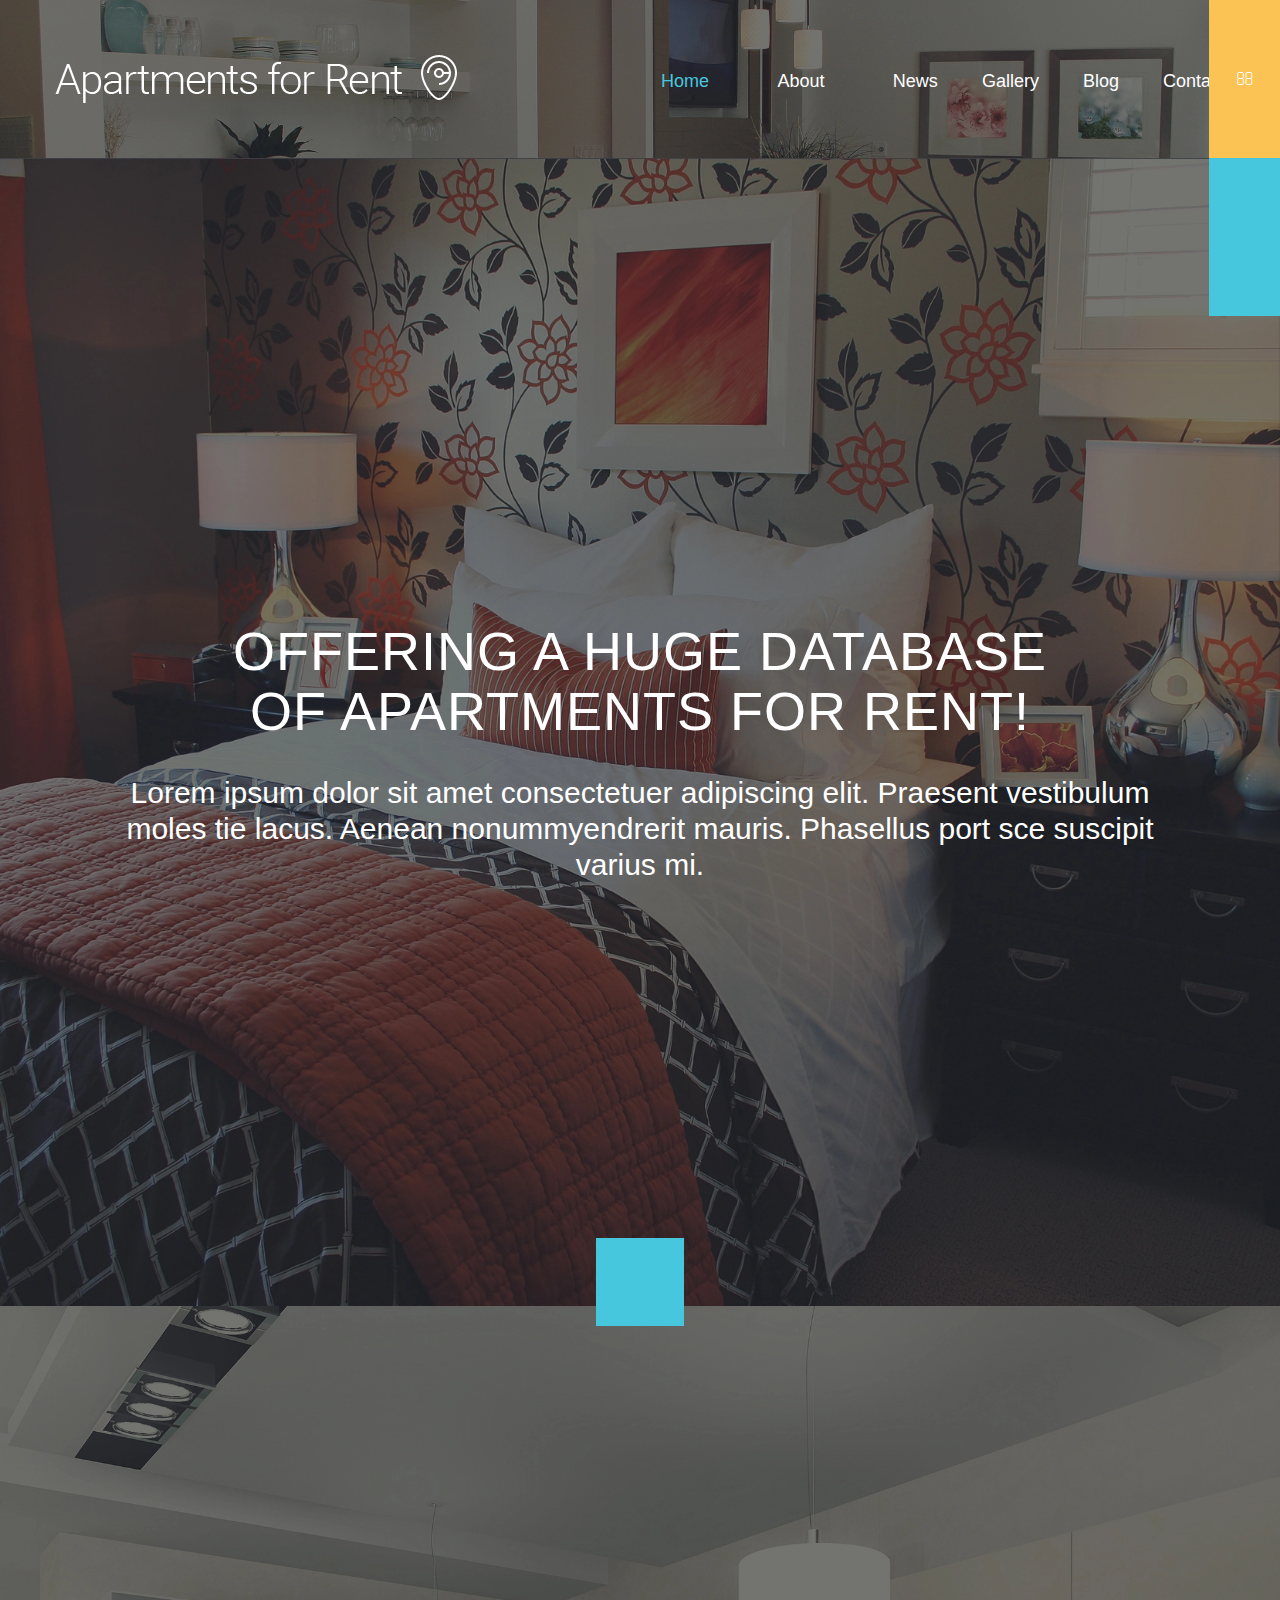
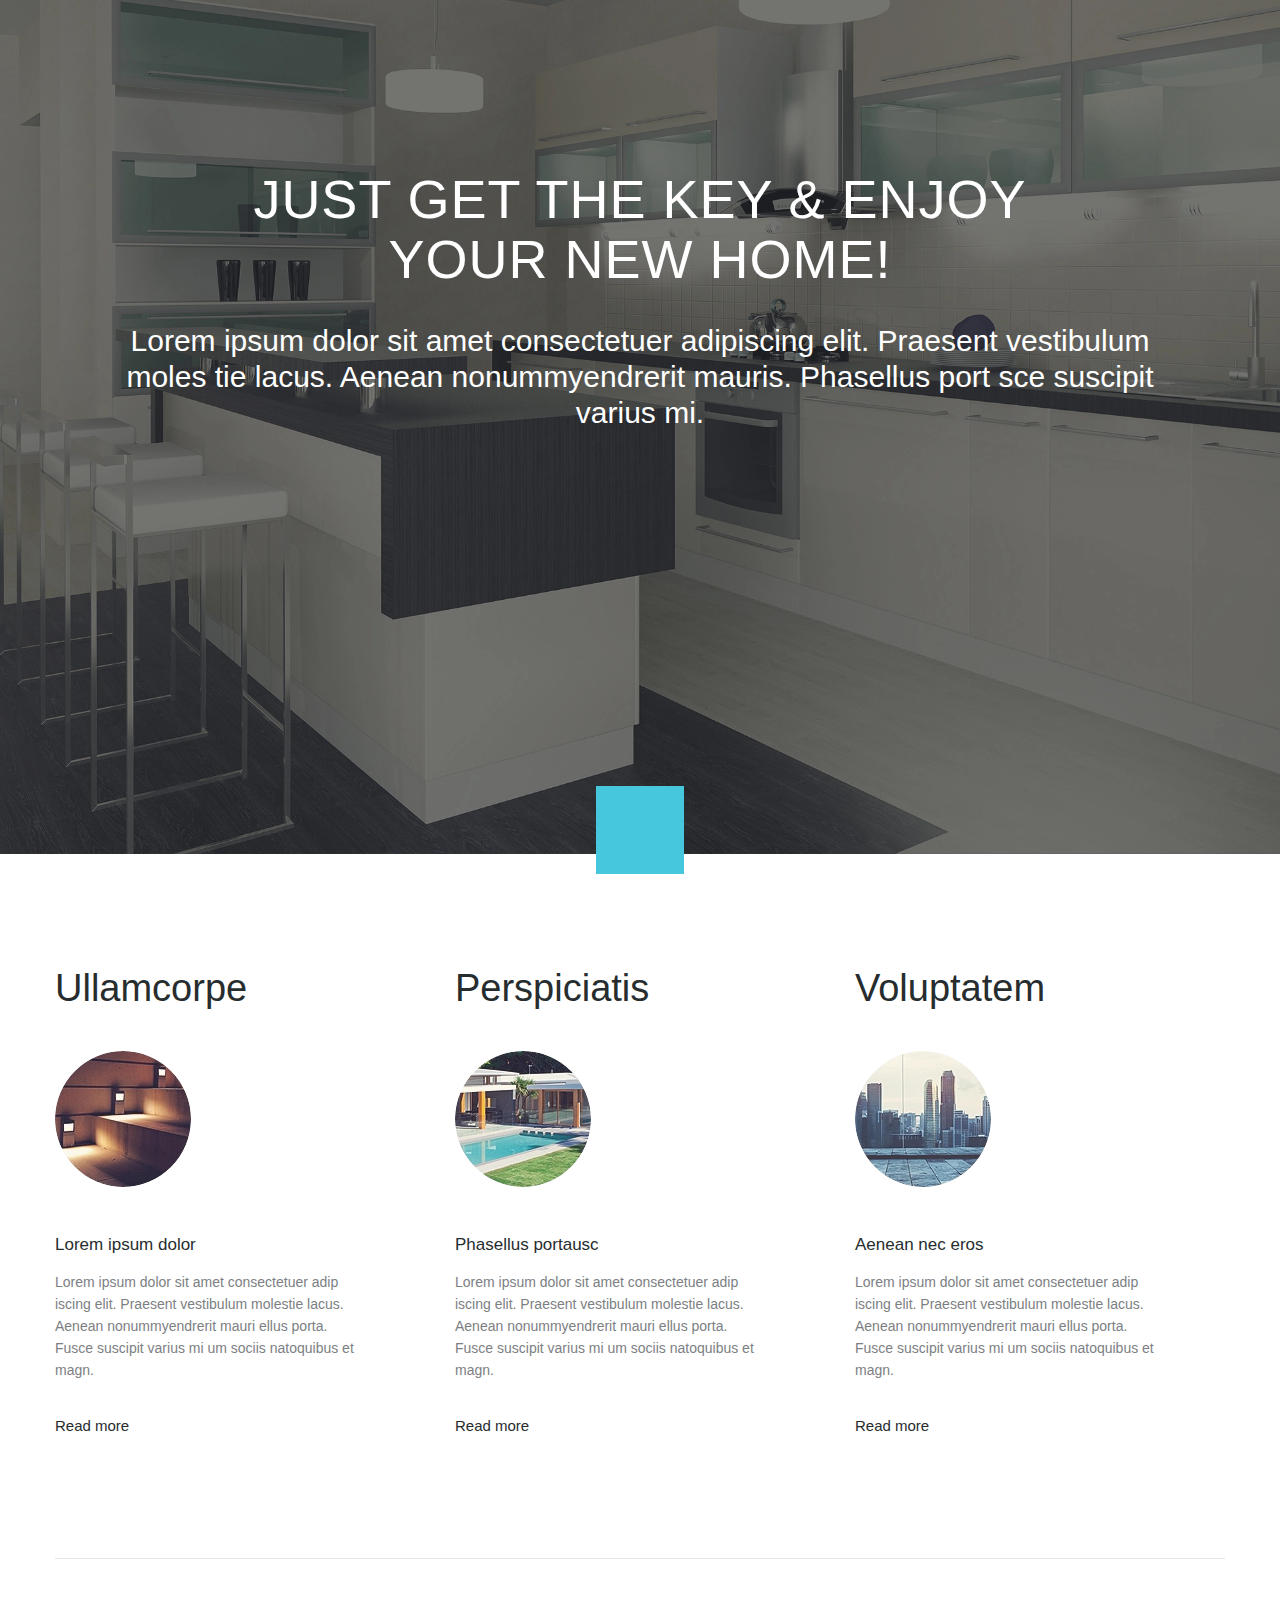
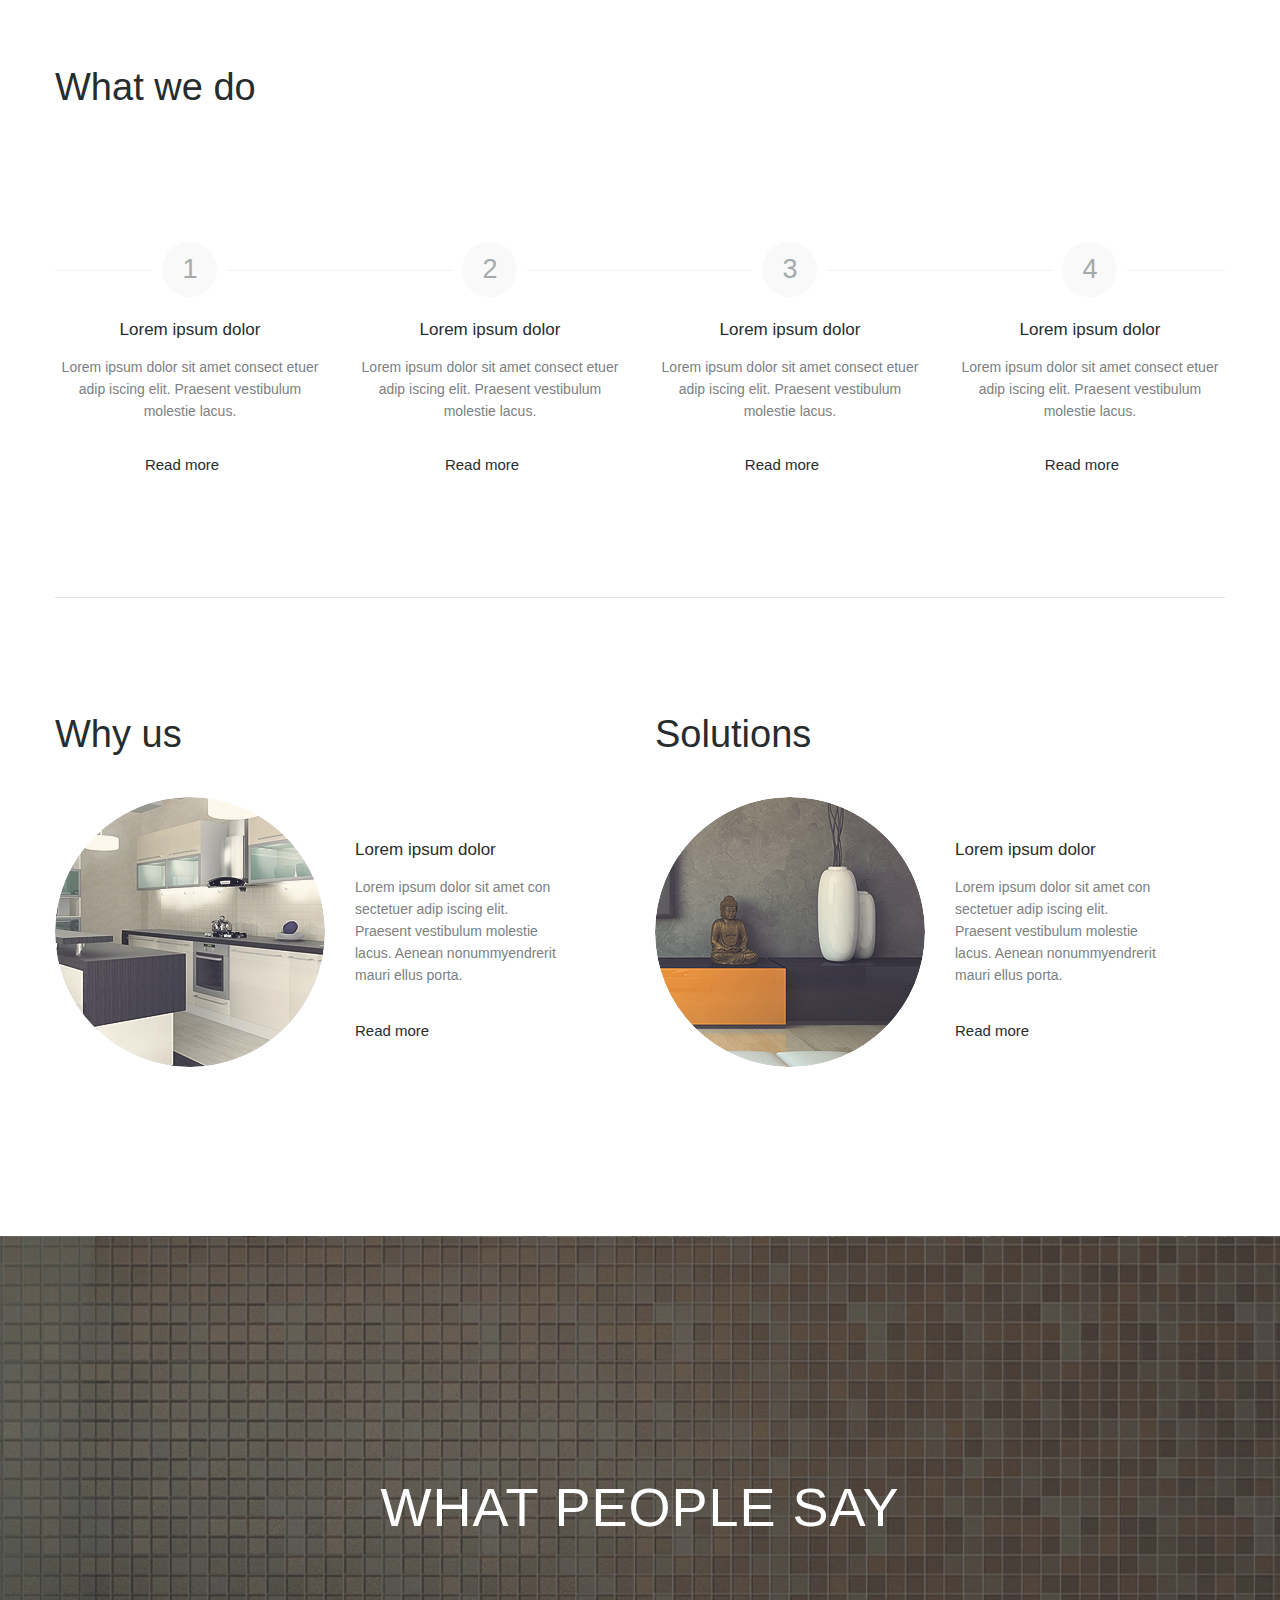
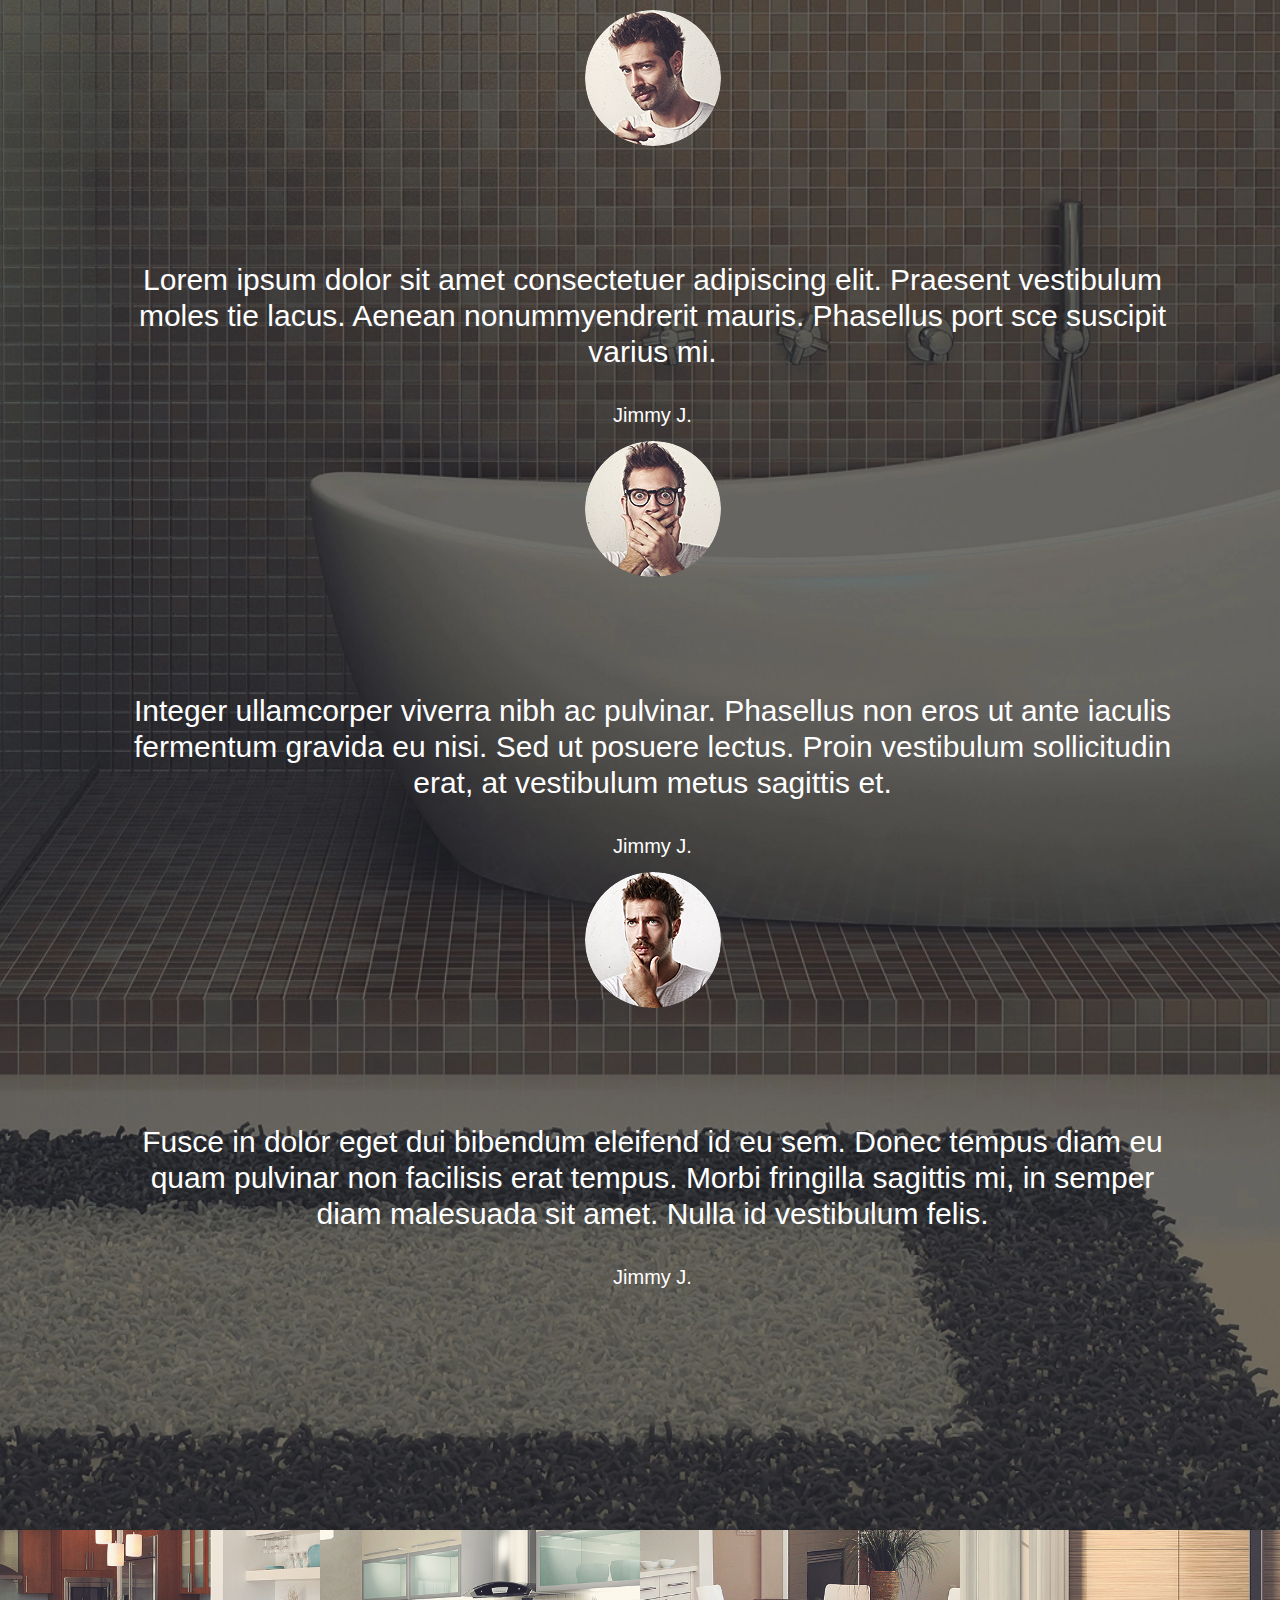
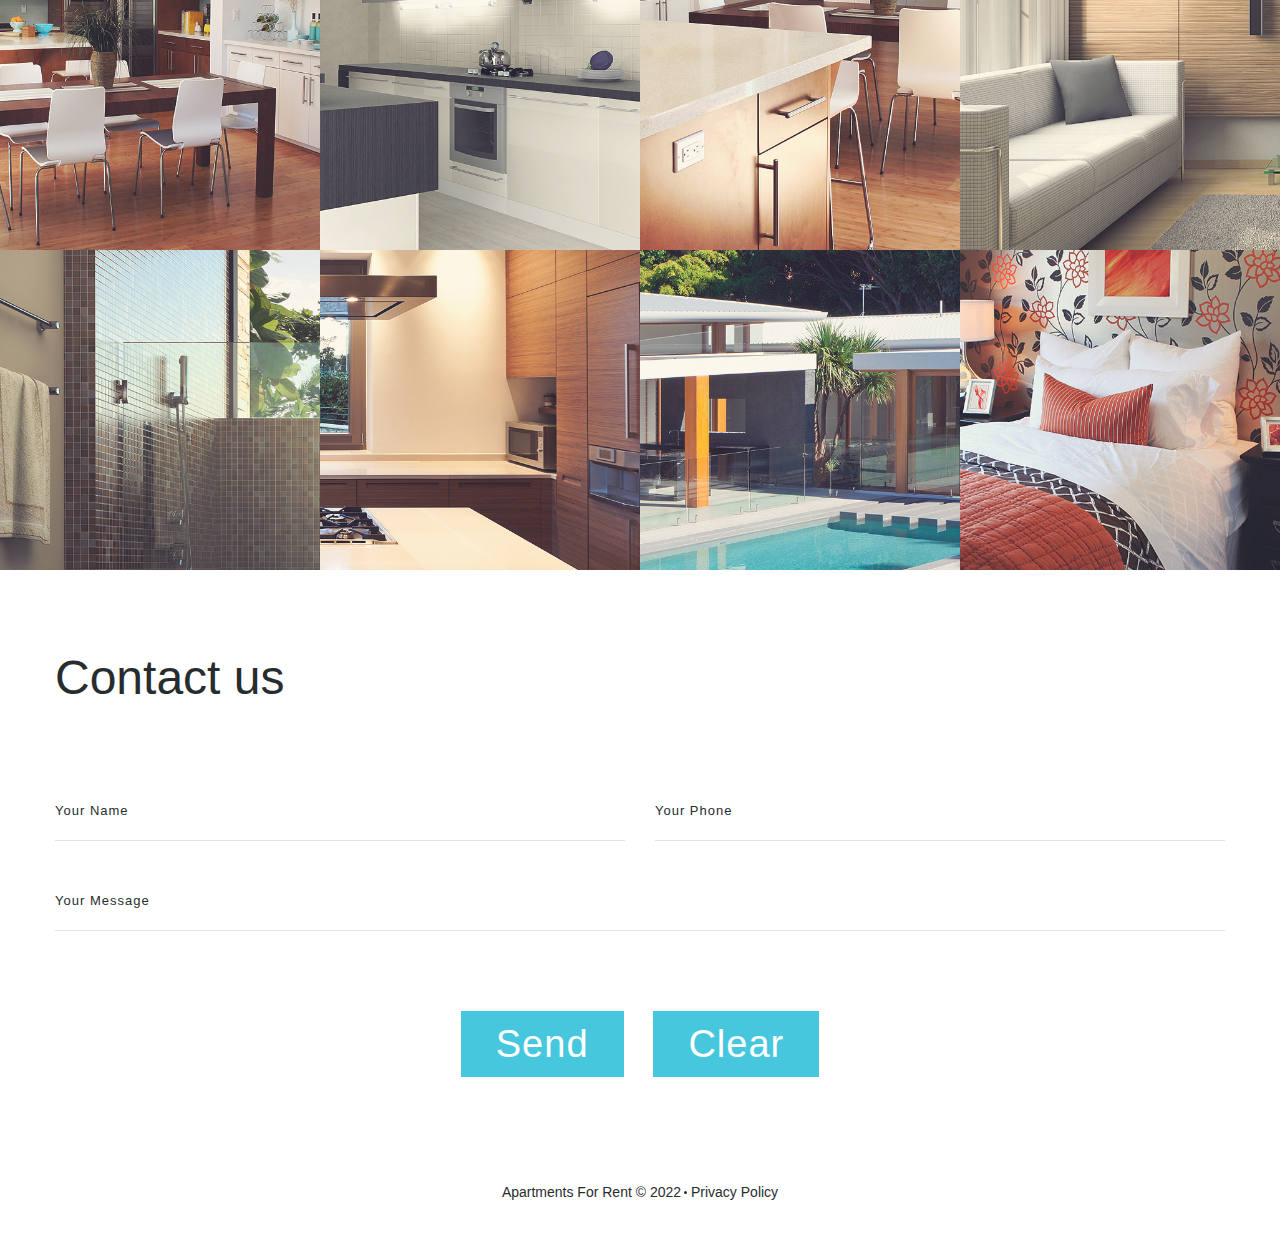
==== index.html @ 94df80c4 "Fix styles, images and css" ====
<!DOCTYPE html>
<html xmlns="https://www.w3.org/1999/xhtml" xml:lang="hu-hu" lang="hu-hu">
  <head>
    <meta http-equiv="content-type" content="text/html; charset=utf-8" />
    <title>Home</title>
    <!--<script src="/cdn-cgi/apps/head/3ts2ksMwXvKRuG480KNifJ2_JNM.js"></script>
	<link href="https://livedemo00.template-help.com/joomla_55436/index.php" rel="canonical" />
    <link
      href="/joomla_55436/index.php?format=feed&amp;type=rss"
      rel="alternate"
      type="application/rss+xml"
      title="RSS 2.0"
    />
    <link
      href="/joomla_55436/index.php?format=feed&amp;type=atom"
      rel="alternate"
      type="application/atom+xml"
      title="Atom 1.0"
    />
    <link
      href="/joomla_55436/templates/theme3184/favicon.ico"
      rel="shortcut icon"
      type="image/vnd.microsoft.icon"
    />
    <link
      href="https://livedemo00.template-help.com/joomla_55436/index.php/component/search/?layout=theme3184:category&amp;id=8&amp;Itemid=101&amp;format=opensearch"
      rel="search"
      title="Search Apartments For Rent"
      type="application/opensearchdescription+xml"
    />-->
    <link rel="stylesheet" href="./assets/css/layout.css" type="text/css" />
    <link
      rel="stylesheet"
      href="./assets/css/jquery.fancybox.css"
      type="text/css"
    />
    <link
      rel="stylesheet"
      href="./assets/css/jquery.fancybox-buttons.css"
      type="text/css"
    />
    <link
      rel="stylesheet"
      href="./assets/css/jquery.fancybox-thumbs.css"
      type="text/css"
    />
    <link
      rel="stylesheet"
      href="./assets/css/template.css"
      type="text/css"
    />
    <!--<link
      rel="stylesheet"
      href="./assets/css/flaticon.css"
      type="text/css"
    />-->
    <link rel="stylesheet" href="./assets/css/lrstyle.css" type="text/css" />
    <link rel="stylesheet" href="./assets/css/style.css" type="text/css" />
    <link
      rel="stylesheet"
      href="./assets/styles/caroufredsel.css"
      type="text/css"
    />
    <link rel="stylesheet" href="./assets/css/camera.css" type="text/css" />
    <link rel="stylesheet" href="./assets/css/camera2.css" type="text/css" />
    <link
      rel="stylesheet"
      href="./assets/css/default_icemegamenu.css"
      type="text/css"
    />
    <link
      rel="stylesheet"
      href="./assets/css/default_icemegamenu-reponsive.css"
      type="text/css"
    />
    <link rel="stylesheet" href="./assets/css/navbar.css" type="text/css" />


    <script
      src="./assets/js/jquery.min.js"
      type="text/javascript"
    ></script>
    <script
      src="./assets/js/jquery-noconflict.js"
      type="text/javascript"
    ></script>
    <script
      src="./assets/js/jquery-migrate.min.js"
      type="text/javascript"
    ></script>
    <script
      src="./assets/js/caption.js"
      type="text/javascript"
    ></script>
    <script
      src="./assets/js/bootstrap.min.js"
      type="text/javascript"
    ></script>
    <script
      src="./assets/js/jquery.validate.min.js"
      type="text/javascript"
    ></script>
    <script
      src="./assets/js/additional-methods.min.js"
      type="text/javascript"
    ></script>
    <script
      src="./assets/js/jquery.validate2.min.js"
      type="text/javascript"
    ></script>
    <script
      src="./assets/js/additional-methods2.min.js"
      type="text/javascript"
    ></script>
    <script
      src="./assets/js/ajaxsendmail.js"
      type="text/javascript"
    ></script>
    <script
      src="./assets/js/jquery.caroufredsel.js"
      type="text/javascript"
    ></script>
    <script
      src="./assets/js/camera.min.js"
      type="text/javascript"
    ></script>
    <script
      src="./assets/js/menu.js"
      type="text/javascript"
    ></script>
    <script
      src="./assets/js/jquery.rd-navbar.js"
      type="text/javascript"
    ></script>
    <script
      type="text/javascript"
      src="./assets/js/googlemapsv3.js"
    ></script>

    <script type="text/javascript">
      jQuery(window).on("load", function () {
        new JCaption("img.caption");
      });
      jQuery(document).ready(function () {
        jQuery(".hasTooltip").tooltip({ html: true, container: "body" });
      });
      window.setInterval(function () {
        var r;
        try {
          r = window.XMLHttpRequest
            ? new XMLHttpRequest()
            : new ActiveXObject("Microsoft.XMLHTTP");
        } catch (e) {}
        if (r) {
          r.open("GET", "./", true);
          r.send(null);
        }
      }, 840000);
      jQuery(function ($) {
        var error = "Something went wrong, please try again later.",
          validator = $("#contact-form_172").validate({
            wrapper: "mark",
            submitHandler: function (form) {
              $(form).ajaxsendmail();
              return false;
            },
          });
        $("#clear_172").click(function () {
          $("#contact-form_172").trigger("reset");
          validator.resetForm();
          if (!$.support.placeholder) {
            $(".mod_tm_ajax_contact_form *[placeholder]").each(function (n) {
              $(this).parent().find(">.form_placeholder").show();
            });
          }
          return false;
        });
        $("#message_2").rules("add", {
          minlength: 50,
        });
      });

      jQuery(document).ready(function ($) {
        RDMobilemenu_autoinit("#icemegamenu");
      });
    </script>

    <!--<link
      href="//fonts.googleapis.com/css?family=Roboto:400,100,300,500,700,400italic,300italic"
      rel="stylesheet"
      type="text/css"
    />
    <link
      href="//fonts.googleapis.com/css?family=Roboto+Condensed:400,300"
      rel="stylesheet"
      type="text/css"
    />-->
  </head>
  <body class="body__home option-com_content view-category task- itemid-101">
    <!-- Body -->
    <div id="wrapper">
      <div class="wrapper-inner">
        <div class="bg_top">
          <!-- Top -->
          <div id="top">
            <div class="moduletable search">
              <div class="module_container">
                <header><h3 class="moduleTitle">Search</h3></header>
                <div role="search" class="mod-search mod-search__search">
                  <form
                    action="/joomla_55436/index.php"
                    method="post"
                    class="navbar-form"
                  >
                    <label for="searchword-102" class="element-invisible"
                      >Search ...</label
                    >
                    <input
                      id="searchword-102"
                      name="searchword"
                      maxlength="200"
                      class="inputbox mod-search_searchword"
                      type="text"
                      size="20"
                      placeholder=" "
                      required
                    />
                    <button
                      class="button btn btn-primary"
                      onclick="this.form.searchword.focus();"
                    ></button>
                    <input type="hidden" name="task" value="search" />
                    <input type="hidden" name="option" value="com_search" />
                    <input type="hidden" name="Itemid" value="101" />
                  </form>
                </div>
              </div>
            </div>
            <div class="moduletable login-form">
              <div class="module_container">
                <header><h3 class="moduleTitle">Login</h3></header>
                <form
                  action="/joomla_55436/index.php"
                  method="post"
                  id="login-form-107"
                  class="form-inline"
                >
                  <div class="mod-login_userdata">
                    <div id="form-login-username-107" class="control-group">
                      <div class="controls">
                        <input
                          id="mod-login_username-107"
                          class="inputbox mod-login_username"
                          type="text"
                          name="username"
                          tabindex="1"
                          size="18"
                          placeholder="User name"
                          required
                        />
                      </div>
                    </div>
                    <div id="form-login-password-107" class="control-group">
                      <div class="controls">
                        <input
                          id="mod-login_passwd-107"
                          class="inputbox mod-login_passwd"
                          type="password"
                          name="password"
                          tabindex="2"
                          size="18"
                          placeholder="Password"
                          required
                        />
                      </div>
                    </div>
                    <label for="mod-login_remember-107" class="checkbox">
                      <input
                        id="mod-login_remember-107"
                        class="mod-login_remember"
                        type="checkbox"
                        name="remember"
                        value="yes"
                      />
                      Remember me
                    </label>

                    <ul class="unstyled">
                      <li>
                        <a
                          href="#"
                          class=""
                          title="Forgot your username?"
                          >Forgot your username?</a
                        >
                      </li>
                      <li>
                        <a
                          href="#"
                          class=""
                          title="Forgot your password?"
                          >Forgot your password?</a
                        >
                      </li>
                      <li>
                        <a href="#"
                          >Create an account</a
                        >
                      </li>
                    </ul>
                    <div class="mod-login_submit">
                      <button
                        type="submit"
                        tabindex="3"
                        name="Submit"
                        class="btn btn-primary"
                      >
                        Sign in
                      </button>
                    </div>
                    <input type="hidden" name="option" value="com_users" />
                    <input type="hidden" name="task" value="user.login" />
                    <input
                      type="hidden"
                      name="return"
                      value="aW5kZXgucGhwP0l0ZW1pZD0xMDE="
                    />
                    <input
                      type="hidden"
                      name="c01646b19c94febf31f5b7d9ab742291"
                      value="1"
                    />
                  </div>
                </form>
                <!--<script>
                  jQuery(document).bind("ready", function () {
                    validator = jQuery("#login-form__107").validate({
                      wrapper: "mark",
                    });
                  });
                </script>-->
                <div class="lr_social_login_basic_150">
                  <div class="lr_providers">
                    <div class="lr_icons_box">
                      <div>
                        <a
                          class="lr_providericons lr_facebook"
                          href="javascript:void(0);"
                          onclick="javascript:window.open('https://www.facebook.com/dialog/oauth?client_id=296188807244109&amp;redirect_uri=https://livedemo00.template-help.com/joomla_55436/?provider=facebook&amp;display=popup&amp;scope=email,user_photos,user_about_me,user_hometown,user_photos','Facebook','toolbar=0,scrollbars=0,location=0,statusbar=0,menubar=0,resizable=0,width=400px,height=400px');"
                          rel="nofollow"
                          title="Login with Facebook"
                          >Login with Facebook</a
                        >
                      </div>
                      <div>
                        <a
                          class="lr_providericons lr_google"
                          href="javascript:void(0);"
                          onclick="javascript:window.open('https://accounts.google.com/o/oauth2/auth?response_type=code&amp;redirect_uri=https://livedemo00.template-help.com/joomla_55436/?provider=google&amp;client_id=4ea43331a8b16c6ddb33685fc03635a8&amp;scope=https%3A%2F%2Fwww.googleapis.com%2Fauth%2Fuserinfo.profile+https%3A%2F%2Fwww.googleapis.com%2Fauth%2Fuserinfo.email','Google','toolbar=0,scrollbars=0,location=0,statusbar=0,menubar=0,resizable=0,width=400px,height=400px');"
                          rel="nofollow"
                          title="Login with Google +"
                          >Login with Google +</a
                        >
                      </div>
                    </div>
                  </div>
                </div>
              </div>
            </div>
          </div>
          <!-- Header -->
          <div id="header">
            <div class="row-container">
              <div class="container-fluid">
                <div class="row-fluid"></div>
              </div>
            </div>
          </div>
          <!-- Navigation -->
          <div id="navigation" role="navigation">
            <div class="row-container">
              <div class="container-fluid">
                <div class="row-fluid">
                  <!-- Logo -->
                  <div id="logo" class="span5">
                    <a
                      href="#"
                    >
                      <img
                        src="./assets/images/logo.png"
                        alt="Apartments For Rent"
                      />
                      <h1>Apartments For Rent</h1>
                    </a>
                  </div>
                  <nav class="moduletable span7">
                    <div class="module_container">
                      <div class="icemegamenu">
                        <ul id="icemegamenu">
                          <li
                            id="iceMenu_101"
                            class="iceMenuLiLevel_1 mzr-drop parent current active fullwidth"
                          >
                            <a
                              href="#"
                              class="icemega_active iceMenuTitle"
                              data-anchor="header"
                            >
                              <span class="icemega_title icemega_nosubtitle"
                                >Home</span
                              >
                            </a>
                            <ul
                              class="icesubMenu sub_level_1"
                              style="width: 100%"
                            >
                              <li>
                                <div
                                  style="float: left; width: 25%"
                                  class="iceCols"
                                >
                                  <ul>
                                    <li
                                      id="iceMenu_357"
                                      class="iceMenuLiLevel_2"
                                    >
                                      <div
                                        class="icemega_cover_module"
                                        style="width: 280px"
                                      >
                                        <div
                                          class="icemega_modulewrap about_us"
                                          style="width: auto"
                                        >
                                          <h3 class="moduleTitle">About us</h3>
                                          <div
                                            class="mod-article-single mod-article-single__about_us"
                                            id="module_161"
                                          >
                                            <div
                                              class="item__module"
                                              id="item_183"
                                            >
                                              <div class="item_content">
                                                <!-- Intro Text -->
                                                <div class="item_introtext">
                                                  <p>
                                                    Lorem ipsum dolor sit amet
                                                    consectetuer adipiscing
                                                    elit. Praesent vestibulum
                                                    molestie lacus. Aenean
                                                    nonummyendrerit mauris.
                                                  </p>

                                                  <p>
                                                    Phasellus porta. Fusce
                                                    suscipit varius mi. Cum
                                                    sociis natoque penatibus et
                                                    magnis dis par turient ontes
                                                    nascetur ridiculus mus.
                                                    Nulla dui. Fusce feugiat
                                                    malesuada odio.
                                                  </p>

                                                  <p>
                                                    Morbi nunc odio gravida
                                                    atcursus nec luctus a lorem.
                                                    Maecenas tristique orci ac
                                                    sem. Duis ultricies pharetra
                                                    magna. Donec accumsan
                                                    malesuada orci.
                                                  </p>
                                                </div>
                                              </div>
                                            </div>
                                          </div>
                                        </div>
                                      </div>
                                    </li>
                                  </ul>
                                </div>
                                <div
                                  style="float: left; width: 16.6%"
                                  class="iceCols"
                                >
                                  <ul>
                                    <li
                                      id="iceMenu_358"
                                      class="iceMenuLiLevel_2"
                                    >
                                      <div
                                        class="icemega_cover_module"
                                        style="width: 280px"
                                      >
                                        <div
                                          class="icemega_modulewrap"
                                          style="width: auto"
                                        >
                                          <h3 class="moduleTitle">
                                            Categories
                                          </h3>
                                          <ul class="categories-module">
                                            <li>
                                              <a
                                                href="#"
                                                >Blog. Donec eu elit in
                                              </a>
                                            </li>
                                            <li>
                                              <a
                                                href="#"
                                                >Blog. In neque arcu</a
                                              >
                                            </li>
                                            <li>
                                              <a
                                                href="#"
                                                >Blog. Quisque gravida</a
                                              >
                                            </li>
                                            <li>
                                              <a
                                                href="#"
                                                >Blog. Vivamus luctus</a
                                              >
                                            </li>
                                            <li>
                                              <a
                                                href="#"
                                                >Blog. Vivamus augue</a
                                              >
                                            </li>
                                            <li>
                                              <a
                                                href="#"
                                                >Blog. Curabitur eu</a
                                              >
                                            </li>
                                          </ul>
                                        </div>
                                      </div>
                                    </li>
                                    <li
                                      id="iceMenu_359"
                                      class="iceMenuLiLevel_2"
                                    >
                                      <div
                                        class="icemega_cover_module"
                                        style="width: 280px"
                                      >
                                        <div
                                          class="icemega_modulewrap"
                                          style="width: auto"
                                        >
                                          <h3 class="moduleTitle">
                                            New services
                                          </h3>
                                          <div
                                            class="mod-newsflash-adv mod-newsflash-adv__ cols-1"
                                            id="module_162"
                                          >
                                            <div class="row-fluid">
                                              <article
                                                class="span12 item item_num0 item__module"
                                                id="item_172"
                                              >
                                                <div class="item_content">
                                                  <!-- Item title -->
                                                  <h6
                                                    class="item_title item_title__"
                                                  >
                                                    <a
                                                      href="#"
                                                      >Aliquam leote llus dolor
                                                    </a>
                                                  </h6>

                                                  <!-- Read More link -->
                                                </div>
                                                <div class="clearfix"></div>
                                              </article>
                                            </div>
                                            <div class="row-fluid">
                                              <article
                                                class="span12 item item_num1 item__module"
                                                id="item_173"
                                              >
                                                <div class="item_content">
                                                  <!-- Item title -->
                                                  <h6
                                                    class="item_title item_title__"
                                                  >
                                                    <a
                                                      href="#"
                                                      >Dapibus eget element</a
                                                    >
                                                  </h6>

                                                  <!-- Read More link -->
                                                </div>
                                                <div class="clearfix"></div>
                                              </article>
                                            </div>
                                            <div class="row-fluid">
                                              <article
                                                class="span12 item item_num2 item__module lastItem"
                                                id="item_174"
                                              >
                                                <div class="item_content">
                                                  <!-- Item title -->
                                                  <h6
                                                    class="item_title item_title__"
                                                  >
                                                    <a
                                                      href="#"
                                                      >Curs elfend elit
                                                      aenean</a
                                                    >
                                                  </h6>

                                                  <!-- Read More link -->
                                                </div>
                                                <div class="clearfix"></div>
                                              </article>
                                            </div>
                                            <div class="clearfix"></div>
                                          </div>
                                        </div>
                                      </div>
                                    </li>
                                  </ul>
                                </div>
                                <div
                                  style="float: left; width: 25%"
                                  class="iceCols"
                                >
                                  <ul>
                                    <li
                                      id="iceMenu_360"
                                      class="iceMenuLiLevel_2"
                                    >
                                      <div
                                        class="icemega_cover_module"
                                        style="width: 280px"
                                      >
                                        <div
                                          class="icemega_modulewrap offer"
                                          style="width: auto"
                                        >
                                          <h3 class="moduleTitle">
                                            What we offer
                                          </h3>
                                          <div
                                            class="mod-article-single mod-article-single__offer"
                                            id="module_163"
                                          >
                                            <div
                                              class="item__module"
                                              id="item_184"
                                            >
                                              <div class="item_content">
                                                <!-- Intro Text -->
                                                <div class="item_introtext">
                                                  <ul class="list1">
                                                    <li>
                                                      <a href="#"
                                                        >Donec sit amet
                                                      </a>
                                                    </li>
                                                    <li>
                                                      <a href="#"
                                                        >Lorem ipsum
                                                      </a>
                                                    </li>
                                                    <li>
                                                      <a href="#"
                                                        >Dolor sit amet
                                                      </a>
                                                    </li>
                                                    <li>
                                                      <a href="#"
                                                        >Consectetuer
                                                      </a>
                                                    </li>
                                                    <li>
                                                      <a href="#"
                                                        >Adipiscing elit</a
                                                      >
                                                    </li>
                                                    <li>
                                                      <a href="#"
                                                        >Mauris ferment</a
                                                      >
                                                    </li>
                                                    <li>
                                                      <a href="#"
                                                        >Dictum magna
                                                      </a>
                                                    </li>
                                                  </ul>
                                                  <ul class="list1">
                                                    <li>
                                                      <a href="#"
                                                        >Sit amet con</a
                                                      >
                                                    </li>
                                                    <li>
                                                      <a href="#"
                                                        >Sectetuer adip</a
                                                      >
                                                    </li>
                                                    <li>
                                                      <a href="#"
                                                        >Tiscing elit</a
                                                      >
                                                    </li>
                                                    <li>
                                                      <a href="#"
                                                        >Mauris fermen</a
                                                      >
                                                    </li>
                                                    <li>
                                                      <a href="#"
                                                        >Tum dictum
                                                      </a>
                                                    </li>
                                                    <li>
                                                      <a href="#"
                                                        >Magna sed laore</a
                                                      >
                                                    </li>
                                                    <li>
                                                      <a href="#"
                                                        >Et aliquam leo</a
                                                      >
                                                    </li>
                                                  </ul>
                                                </div>
                                              </div>
                                            </div>

                                            <div
                                              class="mod-newsflash-adv_custom-link"
                                            >
                                              <a
                                                href="#"
                                                >Read more</a
                                              >
                                            </div>
                                          </div>
                                        </div>
                                      </div>
                                    </li>
                                  </ul>
                                </div>
                                <div
                                  style="float: left; width: 33.3%"
                                  class="iceCols"
                                >
                                  <ul>
                                    <li
                                      id="iceMenu_361"
                                      class="iceMenuLiLevel_2"
                                    >
                                      <div
                                        class="icemega_cover_module"
                                        style="width: 280px"
                                      >
                                        <div
                                          class="icemega_modulewrap call"
                                          style="width: auto"
                                        >
                                          <div
                                            class="mod-article-single mod-article-single__call"
                                            id="module_164"
                                          >
                                            <div
                                              class="item__module"
                                              id="item_185"
                                            >
                                              <!-- Intro Image -->
                                              <figure
                                                class="item_img img-intro img-intro__"
                                              >
                                                <img
                                                  src="./assets/images/menu_img.jpg"
                                                  alt=""
                                                />
                                              </figure>

                                              <div class="item_content">
                                                <!-- Item Title -->
                                                <h4 class="item-title">
                                                  Sedamu lacus ut enim
                                                </h4>

                                                <!-- Intro Text -->
                                                <div class="item_introtext">
                                                  call us: +1 800 559 6580
                                                </div>
                                              </div>
                                            </div>
                                          </div>
                                        </div>
                                      </div>
                                    </li>
                                  </ul>
                                </div>
                              </li>
                            </ul>
                          </li>
                          <li
                            id="iceMenu_134"
                            class="iceMenuLiLevel_1 mzr-drop parent"
                          >
                            <a
                              href="#"
                              class="iceMenuTitle"
                            >
                              <span class="icemega_title icemega_nosubtitle"
                                >About</span
                              >
                            </a>
                            <ul
                              class="icesubMenu icemodules sub_level_1"
                              style="width: 180px"
                            >
                              <li>
                                <div
                                  style="float: left; width: 180px"
                                  class="iceCols"
                                >
                                  <ul>
                                    <li
                                      id="iceMenu_135"
                                      class="iceMenuLiLevel_2"
                                    >
                                      <a
                                        href="#"
                                        class="iceMenuTitle"
                                      >
                                        <span
                                          class="icemega_title icemega_nosubtitle"
                                          >History</span
                                        >
                                      </a>
                                    </li>
                                    <li
                                      id="iceMenu_136"
                                      class="iceMenuLiLevel_2 mzr-drop parent"
                                    >
                                      <a
                                        href="#"
                                        class="iceMenuTitle"
                                      >
                                        <span
                                          class="icemega_title icemega_nosubtitle"
                                          >Team</span
                                        >
                                      </a>
                                      <ul
                                        class="icesubMenu icemodules sub_level_2"
                                        style="width: 180px"
                                      >
                                        <li>
                                          <div
                                            style="float: left; width: 180px"
                                            class="iceCols"
                                          >
                                            <ul>
                                              <li
                                                id="iceMenu_137"
                                                class="iceMenuLiLevel_3"
                                              >
                                                <a
                                                  href="#"
                                                  class="iceMenuTitle"
                                                >
                                                  <span
                                                    class="icemega_title icemega_nosubtitle"
                                                    >Testimonials</span
                                                  >
                                                </a>
                                              </li>
                                            </ul>
                                          </div>
                                        </li>
                                      </ul>
                                    </li>
                                    <li
                                      id="iceMenu_138"
                                      class="iceMenuLiLevel_2"
                                    >
                                      <a
                                        href="#"
                                        class="iceMenuTitle"
                                      >
                                        <span
                                          class="icemega_title icemega_nosubtitle"
                                          >FAQs</span
                                        >
                                      </a>
                                    </li>
                                    <li
                                      id="iceMenu_171"
                                      class="iceMenuLiLevel_2"
                                    >
                                      <a
                                        href="#"
                                        class="iceMenuTitle"
                                      >
                                        <span
                                          class="icemega_title icemega_nosubtitle"
                                          >Template settings</span
                                        >
                                      </a>
                                    </li>
                                    <li
                                      id="iceMenu_133"
                                      class="iceMenuLiLevel_2"
                                    >
                                      <a
                                        href="#"
                                        class="iceMenuTitle"
                                      >
                                        <span
                                          class="icemega_title icemega_nosubtitle"
                                          >Forum</span
                                        >
                                      </a>
                                    </li>
                                  </ul>
                                </div>
                              </li>
                            </ul>
                          </li>
                          <li id="iceMenu_356" class="iceMenuLiLevel_1">
                            <a
                              href="#"
                              class="iceMenuTitle"
                            >
                              <span class="icemega_title icemega_nosubtitle"
                                >News</span
                              >
                            </a>
                          </li>
                          <li
                            id="iceMenu_203"
                            class="iceMenuLiLevel_1 fullwidth"
                          >
                            <a
                              href="#"
                              class="iceMenuTitle"
                            >
                              <span class="icemega_title icemega_nosubtitle"
                                >Gallery</span
                              >
                            </a>
                          </li>
                          <li id="iceMenu_141" class="iceMenuLiLevel_1">
                            <a
                              href="#"
                              class="iceMenuTitle"
                            >
                              <span class="icemega_title icemega_nosubtitle"
                                >Blog</span
                              >
                            </a>
                          </li>
                          <li id="iceMenu_142" class="iceMenuLiLevel_1">
                            <a
                              href="#"
                              class="iceMenuTitle"
                            >
                              <span class="icemega_title icemega_nosubtitle"
                                >Contact</span
                              >
                            </a>
                          </li>
                        </ul>
                      </div>

                      <!--<script type="text/javascript">
                        jQuery(document).ready(function () {
                          var browser_width1 = jQuery(window).width();
                          jQuery("#icemegamenu")
                            .find(".icesubMenu")
                            .each(function (index) {
                              var offset1 = jQuery(this).offset();
                              var xwidth1 = offset1.left + jQuery(this).width();
                              if (xwidth1 >= browser_width1) {
                                jQuery(this).addClass("ice_righttoleft");
                              }
                            });
                        });
                        jQuery(window).resize(function () {
                          var browser_width = jQuery(window).width();
                          jQuery("#icemegamenu")
                            .find(".icesubMenu")
                            .removeClass("ice_righttoleft")
                            .each(function (index) {
                              var offset = jQuery(this).offset();
                              var xwidth = offset.left + jQuery(this).width();
                              if (xwidth >= browser_width) {
                                jQuery(this).addClass("ice_righttoleft");
                              }
                            });
                        });
                      </script>-->
                    </div>
                  </nav>
                </div>
              </div>
            </div>
          </div>
          <!-- Showcase -->
          <div id="showcase">
            <div class="row-container">
              <div class="container-fluid">
                <div class="row-fluid">
                  <div class="moduletable span12">
                    <div class="module_container">
                      <div
                        id="camera-slideshow_92"
                        class="camera_wrap pattern_1"
                      >
                        <div
                          class="camera-item"
                          data-src="/joomla_55436/images/slider/slide-1.jpg"
                          data-thumb="/joomla_55436/images/slider/thumb-1.png"
                        >
                          <div class="camera_caption fadeIn">
                            <h2 class="slide-title">
                              Taking into account every lifestyle and budget
                            </h2>

                            <p>
                              Lorem ipsum dolor sit amet consectetuer adipiscing
                              elit. Praesent vestibulum moles tie lacus. Aenean
                              nonummyendrerit mauris. Phasellus port sce
                              suscipit varius mi.
                            </p>

                            <!-- Read More link -->
                            <a
                              class="btn btn-info readmore"
                              href="#"
                              target="_self"
                              ><span>Read more</span></a
                            >
                          </div>
                        </div>

                        <div
                          class="camera-item"
                          data-src="/joomla_55436/images/slider/slide-2.jpg"
                          data-thumb="/joomla_55436/images/slider/thumb-2.png"
                        >
                          <div class="camera_caption fadeIn">
                            <h2 class="slide-title">
                              Just get the key & enjoy your new home!
                            </h2>

                            <p>
                              Lorem ipsum dolor sit amet consectetuer adipiscing
                              elit. Praesent vestibulum moles tie lacus. Aenean
                              nonummyendrerit mauris. Phasellus port sce
                              suscipit varius mi.
                            </p>

                            <!-- Read More link -->
                            <a
                              class="btn btn-info readmore"
                              href="#"
                              target="_self"
                              ><span>Read more</span></a
                            >
                          </div>
                        </div>

                        <div
                          class="camera-item"
                          data-src="/joomla_55436/images/slider/slide-3.jpg"
                          data-thumb="/joomla_55436/images/slider/thumb-3.png"
                        >
                          <div class="camera_caption fadeIn">
                            <h2 class="slide-title">
                              We are the leaders on the rental market!
                            </h2>

                            <p>
                              Lorem ipsum dolor sit amet consectetuer adipiscing
                              elit. Praesent vestibulum moles tie lacus. Aenean
                              nonummyendrerit mauris. Phasellus port sce
                              suscipit varius mi.
                            </p>

                            <!-- Read More link -->
                            <a
                              class="btn btn-info readmore"
                              href="#"
                              target="_self"
                              ><span>Read more</span></a
                            >
                          </div>
                        </div>
                      </div>
                      <!--<script>
                        jQuery(function () {
                          jQuery("#camera-slideshow_92").camera({
                            alignment: "topCenter", //topLeft, topCenter, topRight, centerLeft, center, centerRight, bottomLeft, bottomCenter, bottomRight
                            autoAdvance: 1, //true, false
                            mobileAutoAdvance: 1, //true, false. Auto-advancing for mobile devices
                            barDirection: "leftToRight", //'leftToRight', 'rightToLeft', 'topToBottom', 'bottomToTop'
                            barPosition: "bottom", //'bottom', 'left', 'top', 'right'
                            cols: 6,
                            easing: "swing", //for the complete list https://jqueryui.com/demos/effect/easing.html
                            mobileEasing: "swing", //leave empty if you want to display the same easing on mobile devices and on desktop etc.
                            fx: "simpleFade",
                            mobileFx: "simpleFade", //leave empty if you want to display the same effect on mobile devices and on desktop etc.
                            gridDifference: 250, //to make the grid blocks slower than the slices, this value must be smaller than transPeriod
                            height: "55.9%", //here you can type pixels (for instance '300px'), a percentage (relative to the width of the slideshow, for instance '50%') or 'auto'
                            imagePath:
                              "https://livedemo00.template-help.com/joomla_55436/templates/theme3184/images/", //the path to the image folder (it serves for the blank.gif, when you want to display videos)
                            hover: 0, //true, false. Puase on state hover. Not available for mobile devices
                            loader: "none", //pie, bar, none (even if you choose "pie", old browsers like IE8- can't display it... they will display always a loading bar)
                            loaderColor: "#eeeeee",
                            loaderBgColor: "#222222",
                            loaderOpacity: 0.8, //0, .1, .2, .3, .4, .5, .6, .7, .8, .9, 1
                            loaderPadding: 2, //how many empty pixels you want to display between the loader and its background
                            loaderStroke: 7, //the thickness both of the pie loader and of the bar loader. Remember: for the pie, the loader thickness must be less than a half of the pie diameter
                            minHeight: "1146px", //you can also leave it blank
                            navigation: 0, //true or false, to display or not the navigation buttons
                            navigationHover: 0, //if true the navigation button (prev, next and play/stop buttons) will be visible on hover state only, if false they will be 	visible always
                            mobileNavHover: 0, //same as above, but only for mobile devices
                            opacityOnGrid: 0, //true, false. Decide to apply a fade effect to blocks and slices: if your slideshow is fullscreen or simply big, I recommend to set it false to have a smoother effect
                            overlayer: 0, //a layer on the images to prevent the users grab them simply by clicking the right button of their mouse (.camera_overlayer)
                            pagination: 0,
                            playPause: 0, //true or false, to display or not the play/pause buttons
                            pauseOnClick: 0, //true, false. It stops the slideshow when you click the sliders.
                            pieDiameter: 38,
                            piePosition: "rightTop", //'rightTop', 'leftTop', 'leftBottom', 'rightBottom'
                            portrait: 0, //true, false. Select true if you don't want that your images are cropped
                            rows: 4,
                            slicedCols: 6, //if 0 the same value of cols
                            slicedRows: 4, //if 0 the same value of rows
                            // slideOn				: "",	//next, prev, random: decide if the transition effect will be applied to the current (prev) or the next slide
                            thumbnails: 1,
                            time: 7000, //milliseconds between the end of the sliding effect and the start of the nex one
                            transPeriod: 1500, //lenght of the sliding effect in milliseconds
                            // onEndTransition		: function() {  },	//this callback is invoked when the transition effect ends
                            // onLoaded					: function() {  },	//this callback is invoked when the image on a slide has completely loaded
                            // onStartLoading		: function() {  },	//this callback is invoked when the image on a slide start loading
                            // onStartTransition	: function() {  }	//this callback is invoked when the transition effect starts
                          });
                        });
                      </script>-->
                    </div>
                  </div>
                </div>
              </div>
            </div>
          </div>
        </div>

        <!-- Image -->
        <div id="image" data-stellar-background-ratio="0.5">
          <div class="row-container">
            <div class="container-fluid">
              <div class="row-fluid">
                <div class="moduletable block span12">
                  <div class="module_container">
                    <header>
                      <h2 class="moduleTitle">
                        Offering a huge database of apartments for rent!
                      </h2>
                    </header>
                    <div
                      class="mod-article-single mod-article-single__block"
                      id="module_165"
                    >
                      <div class="item__module" id="item_177">
                        <div class="item_content">
                          <!-- Intro Text -->
                          <div class="item_introtext">
                            <p>
                              Lorem ipsum dolor sit amet consectetuer adipiscing
                              elit. Praesent vestibulum moles tie lacus. Aenean
                              nonummyendrerit mauris. Phasellus port sce
                              suscipit varius mi.
                            </p>
                            <a
                              class="btn btn-info readmore"
                              href="#"
                              ><span>Read more</span></a
                            >
                          </div>
                        </div>
                      </div>
                    </div>
                  </div>
                </div>
              </div>
            </div>
          </div>
        </div>
        <!-- Image2 -->
        <div id="image2" data-stellar-background-ratio="0.5">
          <div class="row-container">
            <div class="container-fluid">
              <div class="row-fluid">
                <div class="moduletable block span12">
                  <div class="module_container">
                    <header>
                      <h2 class="moduleTitle">
                        Just get the key & enjoy your new home!
                      </h2>
                    </header>
                    <div
                      class="mod-article-single mod-article-single__block"
                      id="module_166"
                    >
                      <div class="item__module" id="item_178">
                        <div class="item_content">
                          <!-- Intro Text -->
                          <div class="item_introtext">
                            <p>
                              Lorem ipsum dolor sit amet consectetuer adipiscing
                              elit. Praesent vestibulum moles tie lacus. Aenean
                              nonummyendrerit mauris. Phasellus port sce
                              suscipit varius mi.
                            </p>
                            <a
                              class="btn btn-info readmore"
                              href="#"
                              ><span>Read more</span></a
                            >
                          </div>
                        </div>
                      </div>
                    </div>
                  </div>
                </div>
              </div>
            </div>
          </div>
        </div>

        <div class="bg_cont">
          <!-- Maintop -->
          <div id="maintop">
            <div class="row-container">
              <div class="container-fluid">
                <div class="row-fluid">
                  <div class="moduletable blocks line_bot span12">
                    <div class="module_container">
                      <div
                        class="mod-newsflash-adv mod-newsflash-adv__blocks line_bot cols-3"
                        id="module_167"
                      >
                        <div class="row-fluid">
                          <article
                            class="span4 item item_num0 item__module"
                            id="item_179"
                          >
                            <div class="item_content">
                              <!-- Item title -->
                              <h3
                                class="item_title item_title__blocks line_bot"
                              >
                                Ullamcorpe
                              </h3>

                              <!-- Intro Image -->
                              <figure
                                class="item_img img-intro img-intro__none"
                              >
                                <img
                                  src="./assets/images/img-1.jpg"
                                  alt=""
                                />
                              </figure>

                              <!-- Introtext -->
                              <div class="item_introtext">
                                <h4>Lorem ipsum dolor</h4>
                                <p>
                                  Lorem ipsum dolor sit amet consectetuer adip
                                  iscing elit. Praesent vestibulum molestie
                                  lacus. Aenean nonummyendrerit mauri ellus
                                  porta. Fusce suscipit varius mi um sociis
                                  natoquibus et magn.
                                </p>
                              </div>

                              <!-- Read More link -->
                              <a
                                class="btn btn-info readmore"
                                href="#"
                                ><span>Read more</span></a
                              >
                            </div>
                            <div class="clearfix"></div>
                          </article>
                          <article
                            class="span4 item item_num1 item__module"
                            id="item_180"
                          >
                            <div class="item_content">
                              <!-- Item title -->
                              <h3
                                class="item_title item_title__blocks line_bot"
                              >
                                Perspiciatis
                              </h3>

                              <!-- Intro Image -->
                              <figure
                                class="item_img img-intro img-intro__none"
                              >
                                <img
                                  src="./assets/images/img-2.jpg"
                                  alt=""
                                />
                              </figure>

                              <!-- Introtext -->
                              <div class="item_introtext">
                                <h4>Phasellus portausc</h4>
                                <p>
                                  Lorem ipsum dolor sit amet consectetuer adip
                                  iscing elit. Praesent vestibulum molestie
                                  lacus. Aenean nonummyendrerit mauri ellus
                                  porta. Fusce suscipit varius mi um sociis
                                  natoquibus et magn.
                                </p>
                              </div>

                              <!-- Read More link -->
                              <a
                                class="btn btn-info readmore"
                                href="#"
                                ><span>Read more</span></a
                              >
                            </div>
                            <div class="clearfix"></div>
                          </article>
                          <article
                            class="span4 item item_num2 item__module lastItem"
                            id="item_181"
                          >
                            <div class="item_content">
                              <!-- Item title -->
                              <h3
                                class="item_title item_title__blocks line_bot"
                              >
                                Voluptatem
                              </h3>

                              <!-- Intro Image -->
                              <figure
                                class="item_img img-intro img-intro__none"
                              >
                                <img
                                  src="./assets/images/img-3.jpg"
                                  alt=""
                                />
                              </figure>

                              <!-- Introtext -->
                              <div class="item_introtext">
                                <h4>Aenean nec eros</h4>
                                <p>
                                  Lorem ipsum dolor sit amet consectetuer adip
                                  iscing elit. Praesent vestibulum molestie
                                  lacus. Aenean nonummyendrerit mauri ellus
                                  porta. Fusce suscipit varius mi um sociis
                                  natoquibus et magn.
                                </p>
                              </div>

                              <!-- Read More link -->
                              <a
                                class="btn btn-info readmore"
                                href="#"
                                ><span>Read more</span></a
                              >
                            </div>
                            <div class="clearfix"></div>
                          </article>
                        </div>
                        <div class="clearfix"></div>
                      </div>
                    </div>
                  </div>
                </div>
              </div>
            </div>
          </div>
          <!-- Main Content row -->
          <div id="content">
            <div class="row-container">
              <div class="container-fluid">
                <div class="content-inner row-fluid">
                  <div id="component" class="span12">
                    <main role="main">
                      <!-- Content-top -->
                      <div id="content-top-row" class="row-fluid">
                        <div id="content-top">
                          <div class="moduletable what-we-do line_bot span12">
                            <div class="module_container">
                              <header>
                                <h3 class="moduleTitle">What we do</h3>
                              </header>
                              <div
                                class="mod-newsflash-adv mod-newsflash-adv__what-we-do line_bot cols-4"
                                id="module_168"
                              >
                                <div class="row-fluid">
                                  <article
                                    class="span3 item item_num0 item__module"
                                    id="item_182"
                                  >
                                    <div class="item_content">
                                      <i class="flaticon-light102"></i>
                                      <!-- Item title -->
                                      <h4
                                        class="item_title item_title__what-we-do line_bot"
                                      >
                                        Lorem ipsum dolor
                                      </h4>
                                      <!-- Introtext -->
                                      <div class="item_introtext">
                                        <p>
                                          Lorem ipsum dolor sit amet consect
                                          etuer adip iscing elit. Praesent
                                          vestibulum molestie lacus.
                                        </p>
                                      </div>

                                      <!-- Read More link -->
                                      <a
                                        class="btn btn-info readmore"
                                        href="#"
                                        ><span>Read more</span></a
                                      >
                                    </div>
                                    <div class="clearfix"></div>
                                  </article>
                                  <article
                                    class="span3 item item_num1 item__module"
                                    id="item_186"
                                  >
                                    <div class="item_content">
                                      <i class="flaticon-paperclip1"></i>
                                      <!-- Item title -->
                                      <h4
                                        class="item_title item_title__what-we-do line_bot"
                                      >
                                        Lorem ipsum dolor
                                      </h4>
                                      <!-- Introtext -->
                                      <div class="item_introtext">
                                        <p>
                                          Lorem ipsum dolor sit amet consect
                                          etuer adip iscing elit. Praesent
                                          vestibulum molestie lacus.
                                        </p>
                                      </div>

                                      <!-- Read More link -->
                                      <a
                                        class="btn btn-info readmore"
                                        href="#"
                                        ><span>Read more</span></a
                                      >
                                    </div>
                                    <div class="clearfix"></div>
                                  </article>
                                  <article
                                    class="span3 item item_num2 item__module"
                                    id="item_187"
                                  >
                                    <div class="item_content">
                                      <i class="flaticon-telephone116"></i>
                                      <!-- Item title -->
                                      <h4
                                        class="item_title item_title__what-we-do line_bot"
                                      >
                                        Lorem ipsum dolor
                                      </h4>
                                      <!-- Introtext -->
                                      <div class="item_introtext">
                                        <p>
                                          Lorem ipsum dolor sit amet consect
                                          etuer adip iscing elit. Praesent
                                          vestibulum molestie lacus.
                                        </p>
                                      </div>

                                      <!-- Read More link -->
                                      <a
                                        class="btn btn-info readmore"
                                        href="#"
                                        ><span>Read more</span></a
                                      >
                                    </div>
                                    <div class="clearfix"></div>
                                  </article>
                                  <article
                                    class="span3 item item_num3 item__module lastItem"
                                    id="item_188"
                                  >
                                    <div class="item_content">
                                      <i class="flaticon-circularclock"></i>
                                      <!-- Item title -->
                                      <h4
                                        class="item_title item_title__what-we-do line_bot"
                                      >
                                        Lorem ipsum dolor
                                      </h4>
                                      <!-- Introtext -->
                                      <div class="item_introtext">
                                        <p>
                                          Lorem ipsum dolor sit amet consect
                                          etuer adip iscing elit. Praesent
                                          vestibulum molestie lacus.
                                        </p>
                                      </div>

                                      <!-- Read More link -->
                                      <a
                                        class="btn btn-info readmore"
                                        href="#"
                                        ><span>Read more</span></a
                                      >
                                    </div>
                                    <div class="clearfix"></div>
                                  </article>
                                </div>
                                <div class="clearfix"></div>
                              </div>
                            </div>
                          </div>
                        </div>
                      </div>

                      <div id="system-message-container"></div>

                      <section
                        class="page-category page-category__home"
                      ></section>

                      <!-- Content-bottom -->
                      <div id="content-bottom-row" class="row-fluid">
                        <div id="content-bottom">
                          <div class="moduletable img-left span6">
                            <div class="module_container">
                              <header>
                                <h3 class="moduleTitle">Why us</h3>
                              </header>
                              <div
                                class="mod-article-single mod-article-single__img-left"
                                id="module_169"
                              >
                                <div class="item__module" id="item_189">
                                  <!-- Intro Image -->
                                  <figure
                                    class="item_img img-intro img-intro__"
                                  >
                                    <a
                                      href="#"
                                    >
                                      <img
                                        src="./assets/images/why-us.jpg"
                                        alt=""
                                      />
                                    </a>
                                  </figure>

                                  <div class="item_content">
                                    <!-- Intro Text -->
                                    <div class="item_introtext">
                                      <h4>Lorem ipsum dolor</h4>
                                      <p>
                                        Lorem ipsum dolor sit amet con sectetuer
                                        adip iscing elit. Praesent vestibulum
                                        molestie lacus. Aenean nonummyendrerit
                                        mauri ellus porta.
                                      </p>
                                      <a
                                        class="btn btn-info readmore"
                                        href="#"
                                        ><span>Read more</span></a
                                      >
                                    </div>
                                  </div>
                                </div>
                              </div>
                            </div>
                          </div>
                          <div class="moduletable img-left span6">
                            <div class="module_container">
                              <header>
                                <h3 class="moduleTitle">Solutions</h3>
                              </header>
                              <div
                                class="mod-article-single mod-article-single__img-left"
                                id="module_170"
                              >
                                <div class="item__module" id="item_190">
                                  <!-- Intro Image -->
                                  <figure
                                    class="item_img img-intro img-intro__"
                                  >
                                    <a
                                      href="#"
                                    >
                                      <img
                                        src="./assets/images/solutions.jpg"
                                        alt=""
                                      />
                                    </a>
                                  </figure>

                                  <div class="item_content">
                                    <!-- Intro Text -->
                                    <div class="item_introtext">
                                      <h4>Lorem ipsum dolor</h4>
                                      <p>
                                        Lorem ipsum dolor sit amet con sectetuer
                                        adip iscing elit. Praesent vestibulum
                                        molestie lacus. Aenean nonummyendrerit
                                        mauri ellus porta.
                                      </p>
                                      <a
                                        class="btn btn-info readmore"
                                        href="#"
                                        ><span>Read more</span></a
                                      >
                                    </div>
                                  </div>
                                </div>
                              </div>
                            </div>
                          </div>
                        </div>
                      </div>
                    </main>
                  </div>
                </div>
              </div>
            </div>
          </div>
        </div>

        <!-- Mainbottom -->
        <div id="mainbottom" data-stellar-background-ratio="0.5">
          <div class="row-container">
            <div class="container-fluid">
              <div class="row-fluid">
                <div class="moduletable testimon span12">
                  <div class="module_container">
                    <header>
                      <h2 class="moduleTitle">what people say</h2>
                    </header>
                    <div
                      class="mod_caroufredsel mod_caroufredsel__testimon"
                      id="module_91"
                    >
                      <div id="list_carousel_91" class="list_carousel">
                        <ul id="caroufredsel_91">
                          <li class="item" id="item_50">
                            <div class="item_content">
                              <!-- Intro Image -->
                              <figure
                                class="item_img img-intro img-intro__none"
                              >
                                <img
                                  src="./assets/images/testimonials-1.png"
                                  alt=""
                                />
                              </figure>
                              <blockquote>
                                <p>
                                  Lorem ipsum dolor sit amet consectetuer
                                  adipiscing elit. Praesent vestibulum moles tie
                                  lacus. Aenean nonummyendrerit mauris.
                                  Phasellus port sce suscipit varius mi.
                                </p>
                              </blockquote>

                              <h4 class="item_title item_title__testimon">
                                Jimmy J.
                              </h4>

                              <!-- Read More link -->
                            </div>
                          </li>
                          <li class="item" id="item_191">
                            <div class="item_content">
                              <!-- Intro Image -->
                              <figure
                                class="item_img img-intro img-intro__none"
                              >
                                <img
                                  src="./assets/images/testimonials-2.png"
                                  alt=""
                                />
                              </figure>
                              <blockquote>
                                <p>
                                  Integer ullamcorper viverra nibh ac pulvinar.
                                  Phasellus non eros ut ante iaculis fermentum
                                  gravida eu nisi. Sed ut posuere lectus. Proin
                                  vestibulum sollicitudin erat, at vestibulum
                                  metus sagittis et.
                                </p>
                              </blockquote>

                              <h4 class="item_title item_title__testimon">
                                Jimmy J.
                              </h4>

                              <!-- Read More link -->
                            </div>
                          </li>
                          <li class="item" id="item_192">
                            <div class="item_content">
                              <!-- Intro Image -->
                              <figure
                                class="item_img img-intro img-intro__none"
                              >
                                <img
                                  src="./assets/images/testimonials-3.png"
                                  alt=""
                                />
                              </figure>
                              <blockquote>
                                <p>
                                  Fusce in dolor eget dui bibendum eleifend id
                                  eu sem. Donec tempus diam eu quam pulvinar non
                                  facilisis erat tempus. Morbi fringilla
                                  sagittis mi, in semper diam malesuada sit
                                  amet. Nulla id vestibulum felis.
                                </p>
                              </blockquote>

                              <h4 class="item_title item_title__testimon">
                                Jimmy J.
                              </h4>

                              <!-- Read More link -->
                            </div>
                          </li>
                        </ul>

                        <div
                          id="carousel_91_pag"
                          class="caroufredsel_pagination"
                        ></div>
                        <div class="clearfix"></div>
                      </div>
                    </div>

                    <!--<script>
                      jQuery(function ($) {
                        var carousel = $("#caroufredsel_91");
                        carousel.carouFredSel({
                          responsive: true,
                          width: "100%",
                          items: {
                            width: 1170,
                            height: "variable",
                            visible: {
                              min: 1,
                              max: 1,
                            },
                            minimum: 1,
                          },
                          scroll: {
                            items: 1,
                            fx: "crossfade",
                            easing: "swing",
                            duration: 500,
                            queue: true,
                          },
                          auto: false,
                          pagination: "#carousel_91_pag",
                          swipe: {
                            onTouch: true,
                          },
                        });
                        $(window).load(function () {
                          setTimeout(function () {
                            carousel.trigger("configuration", { reInit: true });
                          }, 100);
                        });
                      });
                    </script>-->
                  </div>
                </div>
              </div>
            </div>
          </div>
        </div>
        <!-- Bottom -->
        <div id="bottom">
          <div class="row-container">
            <div class="container-fluid">
              <div class="row-fluid">
                <div class="moduletable gallery-home span12">
                  <div class="module_container">
                    <!--<script src="/joomla_55436/modules/mod_articles_news_adv/js/masonry.pkgd.min.js"></script>-->
                    <div
                      class="mod-newsflash-adv mod-newsflash-adv__gallery-home cols-4"
                      id="module_171"
                    >
                      <div class="row-fluid">
                        <article
                          class="span3 item item_num0 item__module"
                          id="item_193"
                        >
                          <div class="item_content">
                            <!-- Intro Image -->
                            <figure class="item_img img-intro img-intro__none">
                              <a
                                href="#"
                              >
                                <img
                                  src="./assets/images/gallery-1.jpg"
                                  alt=""
                                />
                              </a>
                            </figure>
                            <!-- Item title -->

                            <!-- Read More link -->
                          </div>
                          <div class="clearfix"></div>
                        </article>
                        <article
                          class="span3 item item_num1 item__module"
                          id="item_194"
                        >
                          <div class="item_content">
                            <!-- Intro Image -->
                            <figure class="item_img img-intro img-intro__none">
                              <a
                                href="#"
                              >
                                <img
                                  src="./assets/images/gallery-2.jpg"
                                  alt=""
                                />
                              </a>
                            </figure>
                            <!-- Item title -->

                            <!-- Read More link -->
                          </div>
                          <div class="clearfix"></div>
                        </article>
                        <article
                          class="span3 item item_num2 item__module"
                          id="item_195"
                        >
                          <div class="item_content">
                            <!-- Intro Image -->
                            <figure class="item_img img-intro img-intro__none">
                              <a
                                href="#"
                              >
                                <img
                                  src="./assets/images/gallery-3.jpg"
                                  alt=""
                                />
                              </a>
                            </figure>
                            <!-- Item title -->

                            <!-- Read More link -->
                          </div>
                          <div class="clearfix"></div>
                        </article>
                        <article
                          class="span3 item item_num3 item__module"
                          id="item_196"
                        >
                          <div class="item_content">
                            <!-- Intro Image -->
                            <figure class="item_img img-intro img-intro__none">
                              <a
                                href="#"
                              >
                                <img
                                  src="./assets/images/gallery-4.jpg"
                                  alt=""
                                />
                              </a>
                            </figure>
                            <!-- Item title -->

                            <!-- Read More link -->
                          </div>
                          <div class="clearfix"></div>
                        </article>
                      </div>
                      <div class="row-fluid">
                        <article
                          class="span3 item item_num4 item__module"
                          id="item_197"
                        >
                          <div class="item_content">
                            <!-- Intro Image -->
                            <figure class="item_img img-intro img-intro__none">
                              <a
                                href="#"
                              >
                                <img
                                  src="./assets/images/gallery-5.jpg"
                                  alt=""
                                />
                              </a>
                            </figure>
                            <!-- Item title -->

                            <!-- Read More link -->
                          </div>
                          <div class="clearfix"></div>
                        </article>
                        <article
                          class="span3 item item_num5 item__module"
                          id="item_198"
                        >
                          <div class="item_content">
                            <!-- Intro Image -->
                            <figure class="item_img img-intro img-intro__none">
                              <a
                                href="#"
                              >
                                <img
                                  src="./assets/images/gallery-6.jpg"
                                  alt=""
                                />
                              </a>
                            </figure>
                            <!-- Item title -->

                            <!-- Read More link -->
                          </div>
                          <div class="clearfix"></div>
                        </article>
                        <article
                          class="span3 item item_num6 item__module"
                          id="item_199"
                        >
                          <div class="item_content">
                            <!-- Intro Image -->
                            <figure class="item_img img-intro img-intro__none">
                              <a
                                href="#"
                              >
                                <img
                                  src="./assets/images/gallery-7.jpg"
                                  alt=""
                                />
                              </a>
                            </figure>
                            <!-- Item title -->

                            <!-- Read More link -->
                          </div>
                          <div class="clearfix"></div>
                        </article>
                        <article
                          class="span3 item item_num7 item__module lastItem"
                          id="item_200"
                        >
                          <div class="item_content">
                            <!-- Intro Image -->
                            <figure class="item_img img-intro img-intro__none">
                              <a
                                href="#"
                              >
                                <img
                                  src="./assets/images/gallery-8.jpg"
                                  alt=""
                                />
                              </a>
                            </figure>
                            <!-- Item title -->

                            <!-- Read More link -->
                          </div>
                          <div class="clearfix"></div>
                        </article>
                      </div>
                      <div class="clearfix"></div>
                    </div>
                  </div>
                </div>
                <div class="moduletable span12">
                  <div class="module_container">
                    <div class="mod-custom mod-custom__">
                      <!-- Plugin Google Maps version 3.3 by Mike Reumer --><!-- fail nicely if the browser has no Javascript -->
                      <noscript
                        ><blockquote class="warning">
                          <p>
                            <b
                              >JavaScript must be enabled in order for you to
                              use Google Maps.</b
                            >
                            <br />However, it seems JavaScript is either
                            disabled or not supported by your browser. <br />To
                            view Google Maps, enable JavaScript by changing your
                            browser options, and then try again.
                          </p>
                        </blockquote></noscript
                      ><a
                        href="#"
                        title="Print"
                        onclick="javascript:googlemap8_kx8qh_0.gmapPrint();return false;"
                        rel="nofollow"
                        class="mapprint"
                      >
                      </a>
                      <div id="mapplaceholder8_kx8qh_0">
                        <div
                          id="mapbody8_kx8qh_0"
                          style="display: none; text-align: center"
                        >
                          <div
                            id="googlemap8_kx8qh_0"
                            class="map"
                            style="
                              margin-right: auto;
                              margin-left: auto;
                              width: 100%;
                              height: 712px;
                            "
                          ></div>
                        </div>
                      </div>
                      <img
                        src="/joomla_55436/images/map_marker.png"
                        style="display: none"
                        alt="icon"
                      />
                      <!--<script type="text/javascript">
                        /*<![CDATA[*/
                        var mapconfig8_kx8qh_0 = {
                          debug: "0",
                          visualrefresh: "1",
                          signedin: "0",
                          show: "1",
                          mapclass: "",
                          mapprint: " ",
                          loadmootools: "0",
                          timeinterval: "500",
                          googlewebsite: "maps.google.com",
                          align: "center",
                          width: "100%",
                          height: "712px",
                          effect: "none",
                          deflatitude: "40.579591",
                          deflongitude: "-73.970668",
                          centerlat: "",
                          centerlon: "",
                          address: "",
                          geoloc: "0",
                          geocenter: "0",
                          controltype: "user",
                          zoomtype: "Large",
                          svcontrol: "1",
                          returncontrol: "1",
                          zoom: "10",
                          corzoom: "0",
                          minzoom: "0",
                          maxzoom: "21",
                          rotation: "1",
                          zoomnew: "1",
                          zoomwheel: "0",
                          keyboard: "1",
                          maptype: "Normal",
                          showmaptype: "1",
                          shownormalmaptype: "1",
                          showsatellitemaptype: "1",
                          showhybridmaptype: "1",
                          showterrainmaptype: "1",
                          showscale: "1",
                          overview: "0",
                          dragging: "0",
                          marker: "1",
                          traffic: "0",
                          transit: "0",
                          bicycle: "0",
                          panoramio: "0",
                          panominzoom: "none",
                          panomaxzoom: "none",
                          pano_userid: "",
                          pano_tag: "",
                          weather: "0",
                          weathercloud: "0",
                          weatherinfo: "1",
                          weathertempunit: "celsius",
                          weatherwindunit: "km",
                          dir: "0",
                          dirtype: "D",
                          formdirtype: "0",
                          avoidhighways: "0",
                          avoidtoll: "0",
                          diroptimize: "0",
                          diralternatives: "0",
                          showdir: "1",
                          animdir: "0",
                          animspeed: "1",
                          animautostart: "0",
                          animunit: "kilometers",
                          formspeed: "0",
                          formaddress: "0",
                          formdir: "0",
                          autocompl: "both",
                          txtdir: "Directions: ",
                          txtgetdir: "Get Directions",
                          txtfrom: "From here",
                          txtto: "To here",
                          txtdiraddr: "Address: ",
                          txt_driving: "",
                          txt_avhighways: "",
                          txt_avtoll: "",
                          txt_walking: "",
                          txt_bicycle: "",
                          txt_transit: "",
                          txt_optimize: "",
                          txt_alternatives: "",
                          dirdefault: "0",
                          gotoaddr: "0",
                          gotoaddrzoom: "0",
                          gotoaddrtimeout: "5000",
                          txtaddr: "Address: ##",
                          erraddr: "Address ## not found!",
                          txtgotoaddr: "Goto",
                          clientgeotype: "google",
                          lightbox: "0",
                          txtlightbox: "Open lightbox",
                          lbxcaption: "",
                          lbxwidth: "1600px",
                          lbxheight: "800px",
                          lbxcenterlat: "",
                          lbxcenterlon: "",
                          lbxzoom: "",
                          sv: "none",
                          svpano: "",
                          svwidth: "100%",
                          svheight: "300px",
                          svautorotate: "0",
                          svaddress: "1",
                          kmlrenderer: "google",
                          kmlsidebar: "none",
                          kmlsbwidth: "200px",
                          kmllightbox: "0",
                          kmlhighlite:
                            '{ "color": "#aaffff", "opacity": 0.3,  "textcolor": "#000000" }',
                          proxy: "0",
                          tilelayer: "",
                          tilemethod: "",
                          tileopacity: "1",
                          tilebounds: "",
                          tileminzoom: "0",
                          tilemaxzoom: "19",
                          twittername: "",
                          twittertweets: "15",
                          twittericon:
                            "\/media\/plugin_googlemap3\/site\/Twitter\/twitter_map_icon.png",
                          twitterline: "#ff0000ff",
                          twitterlinewidth: "4",
                          twitterstartloc: "0,0,0",
                          lang: "en-GB",
                          mapType: "normal",
                          geocoded: 0,
                          tolat: "",
                          tolon: "",
                          toaddress: "",
                          description: "",
                          tooltip: "",
                          kml: [],
                          kmlsb: [],
                          layer: [],
                          lookat: [],
                          camera: [],
                          searchtext: "",
                          latitude: "40.579591",
                          longitude: "-73.970668",
                          waypoints: [],
                          mapnm: "8_kx8qh_0",
                          descr: "0",
                          geoxmloptions: {
                            titlestyle: " class=kmlinfoheader ",
                            descstyle: " class=kmlinfodesc ",
                            veryquiet: true,
                            quiet: true,
                            iwmethod: "click",
                            sortbyname: null,
                            linktarget: "_self",
                            linkmethod: "dblclick",
                            hilite: {
                              color: "#aaffff",
                              opacity: 0.3,
                              textcolor: "#000000",
                            },
                            baseicon: "A",
                            lang: {
                              txtdir: "Directions: ",
                              txtto: "To here",
                              txtfrom: "From here",
                              txtsrchnrby: "Search nearby",
                              txtzoomhere: "Zoom Here",
                              txtaddrstart: "Start address:",
                              txtgetdir: "Go",
                              txtback: "\u00ab Back",
                              txtsearchnearby: "Search nearby: e.g. pizza",
                              txtsearch: "Go",
                            },
                            inputsize: "25",
                          },
                          markericon: [
                            {
                              name: "A",
                              imageurl:
                                "\/joomla_55436\/images\/map_marker.png",
                              iconwidth: "",
                              iconheight: "",
                              iconshadow: "",
                              iconshadowwidth: "",
                              iconshadowheight: "",
                              iconanchorx: "",
                              iconanchory: "",
                              iconimagemap:
                                "13,0,15,1,16,2,17,3,18,4,18,5,19,6,19,7,19,8,19,9,19,10,19,11,19,12,19,13,18,14,18,15,17,16,16,17,15,18,14,19,14,20,13,21,13,22,12,23,12,24,12,25,12,26,11,27,11,28,11,29,11,30,11,31,11,32,11,33,8,33,8,32,8,31,8,30,8,29,8,28,8,27,8,26,7,25,7,24,7,23,6,22,6,21,5,20,5,19,4,18,3,17,2,16,1,15,1,14,0,13,0,12,0,11,0,10,0,9,0,8,0,7,0,6,1,5,1,4,2,3,3,2,4,1,6,0,13,0",
                            },
                          ],
                          icontype: "A",
                        };
                        var mapstyled8_kx8qh_0 = [
                          {
                            featureType: "all",
                            elementType: "all",
                            stylers: [
                              { hue: "#f2f2f2" },
                              { saturation: -100 },
                              { lightness: 78 },
                              { gamma: 0.63 },
                            ],
                          },
                          {
                            featureType: "road",
                            elementType: "all",
                            stylers: [{ saturation: -100 }, { lightness: -3 }],
                          },
                          {
                            featureType: "road",
                            elementType: "geometry.fill",
                            stylers: [{ color: "#a7b1b3" }],
                          },
                          {
                            featureType: "landscape",
                            elementType: "all",
                            stylers: [{ color: "#f2f2f2" }],
                          },
                          {
                            featureType: "water",
                            elementType: "all",
                            stylers: [{ color: "#46bcec" }],
                          },
                          {
                            featureType: "administrative",
                            elementType: "all",
                            stylers: [
                              { color: "#000000" },
                              { weight: 0.1 },
                              { lightness: 29 },
                            ],
                          },
                        ];
                        var googlemap8_kx8qh_0 = new GoogleMaps(
                          "8_kx8qh_0",
                          mapconfig8_kx8qh_0,
                          mapstyled8_kx8qh_0
                        );
                        /*]]>*/
                      </script>-->
                    </div>
                  </div>
                </div>
              </div>
            </div>
          </div>
        </div>
      </div>
    </div>
    <div id="footer-wrapper">
      <div class="footer-wrapper-inner">
        <!-- Footer -->
        <div id="footer">
          <div class="row-container">
            <div class="container-fluid">
              <div class="row-fluid">
                <div class="moduletable contact-form span12">
                  <div class="module_container">
                    <header><h3 class="moduleTitle">Contact us</h3></header>
                    <div id="contact_172">
                      <form
                        class="mod_tm_ajax_contact_form"
                        id="contact-form_172"
                        novalidate
                      >
                        <input
                          type="hidden"
                          id="module_id"
                          name="module_id"
                          value="172"
                        />
                        <div
                          class="mod_tm_ajax_contact_form_message"
                          id="message_172"
                        >
                          <span class="s"
                            >Thank You! Your message has been sent.</span
                          >
                          <span class="e"
                            >Something went wrong, please try again later.</span
                          >
                          <span class="c"
                            >Please enter a correct Captcha answer.</span
                          >
                        </div>
                        <fieldset>
                          <div class="row-fluid">
                            <div
                              class="control-group control-group-input span6"
                            >
                              <div class="controls">
                                <input
                                  type="text"
                                  placeholder="Your Name"
                                  name="name"
                                  id="name_0"
                                  class="mod_tm_ajax_contact_form_text hasTooltip"
                                  required
                                  title="Your Name"
                                />
                              </div>
                            </div>
                            <div
                              class="control-group control-group-input span6"
                            >
                              <div class="controls">
                                <input
                                  type="tel"
                                  placeholder="Your Phone"
                                  name="phone"
                                  id="phone_1"
                                  class="mod_tm_ajax_contact_form_tel hasTooltip"
                                  title="Your Phone"
                                />
                              </div>
                            </div>
                            <div
                              class="control-group control-group-input span12"
                            >
                              <div class="controls">
                                <textarea
                                  name="message"
                                  placeholder="Your Message"
                                  id="message_2"
                                  class="mod_tm_ajax_contact_form_textarea hasTooltip"
                                  required
                                  title="Your Message"
                                ></textarea>
                              </div>
                            </div>
                            <!-- Submit Button -->
                            <div
                              class="control-group control-group-button span12"
                            >
                              <div class="controls">
                                <button
                                  type="submit"
                                  class="btn btn-primary mod_tm_ajax_contact_form_btn"
                                >
                                  Send
                                </button>
                                <button
                                  type="reset"
                                  id="clear_172"
                                  class="btn btn-primary mod_tm_ajax_contact_form_btn"
                                >
                                  Clear
                                </button>
                              </div>
                            </div>
                          </div>
                        </fieldset>
                      </form>
                    </div>
                  </div>
                </div>
              </div>
            </div>
          </div>
        </div>

        <!-- Copyright -->
        <div id="copyright" role="contentinfo">
          <div class="row-container">
            <div class="container-fluid">
              <div class="row-fluid">
                <div class="copyright span12">
                  <span class="siteName">Apartments For Rent</span>
                  <span class="copy">&copy;</span>
                  <span class="year">2022</span>
                  <a
                    class="privacy_link"
                    rel="license"
                    href="#"
                    >Privacy policy</a
                  >
                </div>
                <!-- {%FOOTER_LINK} -->
              </div>
            </div>
          </div>
        </div>
      </div>
    </div>
    <div id="back-top">
      <a href="#"><span></span> </a>
    </div>
    <div id="modal" class="modal hide fade loginPopup">
      <div class="modal-hide"></div>
      <div class="modal_wrapper">
        <button type="button" class="close modalClose">×</button>
        <div class="moduletable">
          <div class="modal-header">
            <header><h3 class="">Login form</h3></header>
          </div>
          <div class="modal-body">
            <form
              action="/joomla_55436/index.php"
              method="post"
              id="login-form-108"
              class="form-inline"
            >
              <div class="mod-login_userdata">
                <div id="form-login-username-108" class="control-group">
                  <div class="controls">
                    <input
                      id="mod-login_username-108"
                      class="inputbox mod-login_username"
                      type="text"
                      name="username"
                      tabindex="1"
                      size="18"
                      placeholder="User name"
                      required
                    />
                  </div>
                </div>
                <div id="form-login-password-108" class="control-group">
                  <div class="controls">
                    <input
                      id="mod-login_passwd-108"
                      class="inputbox mod-login_passwd"
                      type="password"
                      name="password"
                      tabindex="2"
                      size="18"
                      placeholder="Password"
                      required
                    />
                  </div>
                </div>
                <label for="mod-login_remember-108" class="checkbox">
                  <input
                    id="mod-login_remember-108"
                    class="mod-login_remember"
                    type="checkbox"
                    name="remember"
                    value="yes"
                  />
                  Remember me
                </label>

                <ul class="unstyled">
                  <li>
                    <a
                      href="#"
                      class=""
                      title="Forgot your username?"
                      >Forgot your username?</a
                    >
                  </li>
                  <li>
                    <a
                      href="#"
                      class=""
                      title="Forgot your password?"
                      >Forgot your password?</a
                    >
                  </li>
                  <li>
                    <a href="#"
                      >Create an account</a
                    >
                  </li>
                </ul>
                <div class="mod-login_submit">
                  <button
                    type="submit"
                    tabindex="3"
                    name="Submit"
                    class="btn btn-primary"
                  >
                    Sign in
                  </button>
                </div>
                <input type="hidden" name="option" value="com_users" />
                <input type="hidden" name="task" value="user.login" />
                <input
                  type="hidden"
                  name="return"
                  value="aW5kZXgucGhwP0l0ZW1pZD0xMDE="
                />
                <input
                  type="hidden"
                  name="c01646b19c94febf31f5b7d9ab742291"
                  value="1"
                />
              </div>
            </form>
            <!--<script>
              jQuery(document).bind("ready", function () {
                validator = jQuery("#login-form__108").validate({
                  wrapper: "mark",
                });
              });
            </script>-->
            <div class="lr_social_login_basic_150">
              <div class="lr_providers">
                <div class="lr_icons_box">
                  <div>
                    <a
                      class="lr_providericons lr_facebook"
                      href="javascript:void(0);"
                      onclick="javascript:window.open('https://www.facebook.com/dialog/oauth?client_id=296188807244109&amp;redirect_uri=https://livedemo00.template-help.com/joomla_55436/?provider=facebook&amp;display=popup&amp;scope=email,user_photos,user_about_me,user_hometown,user_photos','Facebook','toolbar=0,scrollbars=0,location=0,statusbar=0,menubar=0,resizable=0,width=400px,height=400px');"
                      rel="nofollow"
                      title="Login with Facebook"
                      >Login with Facebook</a
                    >
                  </div>
                  <div>
                    <a
                      class="lr_providericons lr_google"
                      href="javascript:void(0);"
                      onclick="javascript:window.open('https://accounts.google.com/o/oauth2/auth?response_type=code&amp;redirect_uri=https://livedemo00.template-help.com/joomla_55436/?provider=google&amp;client_id=4ea43331a8b16c6ddb33685fc03635a8&amp;scope=https%3A%2F%2Fwww.googleapis.com%2Fauth%2Fuserinfo.profile+https%3A%2F%2Fwww.googleapis.com%2Fauth%2Fuserinfo.email','Google','toolbar=0,scrollbars=0,location=0,statusbar=0,menubar=0,resizable=0,width=400px,height=400px');"
                      rel="nofollow"
                      title="Login with Google +"
                      >Login with Google +</a
                    >
                  </div>
                </div>
              </div>
            </div>
          </div>
        </div>
        <div class="moduletable olark">
          <div class="modal-body">
            <!-- begin olark code -->
            <!--<script data-cfasync="false" type="text/javascript">
              /*<![CDATA[*/ window.olark ||
                (function (c) {
                  var f = window,
                    d = document,
                    l = f.location.protocol == "https:" ? "https:" : "http:",
                    z = c.name,
                    r = "load";
                  var nt = function () {
                    f[z] = function () {
                      (a.s = a.s || []).push(arguments);
                    };
                    var a = (f[z]._ = {}),
                      q = c.methods.length;
                    while (q--) {
                      (function (n) {
                        f[z][n] = function () {
                          f[z]("call", n, arguments);
                        };
                      })(c.methods[q]);
                    }
                    a.l = c.loader;
                    a.i = nt;
                    a.p = {
                      0: +new Date(),
                    };
                    a.P = function (u) {
                      a.p[u] = new Date() - a.p[0];
                    };
                    function s() {
                      a.P(r);
                      f[z](r);
                    }
                    f.addEventListener
                      ? f.addEventListener(r, s, false)
                      : f.attachEvent("on" + r, s);
                    var ld = function () {
                      function p(hd) {
                        hd = "head";
                        return [
                          "<",
                          hd,
                          "></",
                          hd,
                          "><",
                          i,
                          " onl" + 'oad="var d=',
                          g,
                          ";d.getElementsByTagName('head')[0].",
                          j,
                          "(d.",
                          h,
                          "('script')).",
                          k,
                          "='",
                          l,
                          "//",
                          a.l,
                          "'",
                          '"',
                          "></",
                          i,
                          ">",
                        ].join("");
                      }
                      var i = "body",
                        m = d[i];
                      if (!m) {
                        return setTimeout(ld, 100);
                      }
                      a.P(1);
                      var j = "appendChild",
                        h = "createElement",
                        k = "src",
                        n = d[h]("div"),
                        v = n[j](d[h](z)),
                        b = d[h]("iframe"),
                        g = "document",
                        e = "domain",
                        o;
                      n.style.display = "none";
                      m.insertBefore(n, m.firstChild).id = z;
                      b.frameBorder = "0";
                      b.id = z + "-loader";
                      if (/MSIE[ ]+6/.test(navigator.userAgent)) {
                        b.src = "javascript:false";
                      }
                      b.allowTransparency = "true";
                      v[j](b);
                      try {
                        b.contentWindow[g].open();
                      } catch (w) {
                        c[e] = d[e];
                        o =
                          "javascript:var d=" +
                          g +
                          ".open();d.domain='" +
                          d.domain +
                          "';";
                        b[k] = o + "void(0);";
                      }
                      try {
                        var t = b.contentWindow[g];
                        t.write(p());
                        t.close();
                      } catch (x) {
                        b[k] =
                          o +
                          'd.write("' +
                          p().replace(/"/g, String.fromCharCode(92) + '"') +
                          '");d.close();';
                      }
                      a.P(2);
                    };
                    ld();
                  };
                  nt();
                })({
                  loader: "static.olark.com/jsclient/loader0.js",
                  name: "olark",
                  methods: ["configure", "extend", "declare", "identify"],
                });
              /* custom configuration goes here (www.olark.com/documentation) */
              olark.identify("5615-604-10-1042"); /*]]>*/
            </script>-->
            <!-- end olark code -->
          </div>
        </div>
      </div>
    </div>

    <script src="./assets/js/jquery.stellar.min.js"></script>
    <script>
      jQuery(function ($) {
        $(window).load(function () {
          $.stellar({ responsive: true, horizontalScrolling: false });
        });
      });
    </script>

    <script src="./assets/js/jquery.fancybox.pack.js"></script>
    <script src="./assets/js/jquery.fancybox-buttons.js"></script>
    <script src="./assets/js/jquery.fancybox-media.js"></script>
    <script src="./assets/js/jquery.fancybox-thumbs.js"></script>
    <script src="./assets/js/jquery.pep.js"></script>
    <script src="./assets/js/jquery.vide.min.js"></script>
    <script src="./assets/js/autosize.min.js"></script>
    <script src="./assets/js/scripts.js"></script>

  </body>
</html>
---- assets/css/layout.css ----
.clearfix:before,
.clearfix:after {
  display: table;
  content: "";
  line-height: 0;
}
.clearfix:after {
  clear: both;
}
.hide-text {
  font-size: 0;
  line-height: 0;
  color: transparent;
  text-shadow: none;
  background-color: transparent;
  border: 0;
}
.input-block-level {
  display: block;
  width: 100%;
  min-height: 66px;
  -webkit-box-sizing: border-box;
  -moz-box-sizing: border-box;
  box-sizing: border-box;
}
.row-container {
  max-width: 1210px;
  margin-right: auto;
  margin-left: auto;
}
.row-container:before,
.row-container:after {
  display: table;
  content: "";
  line-height: 0;
}
.row-container:after {
  clear: both;
}
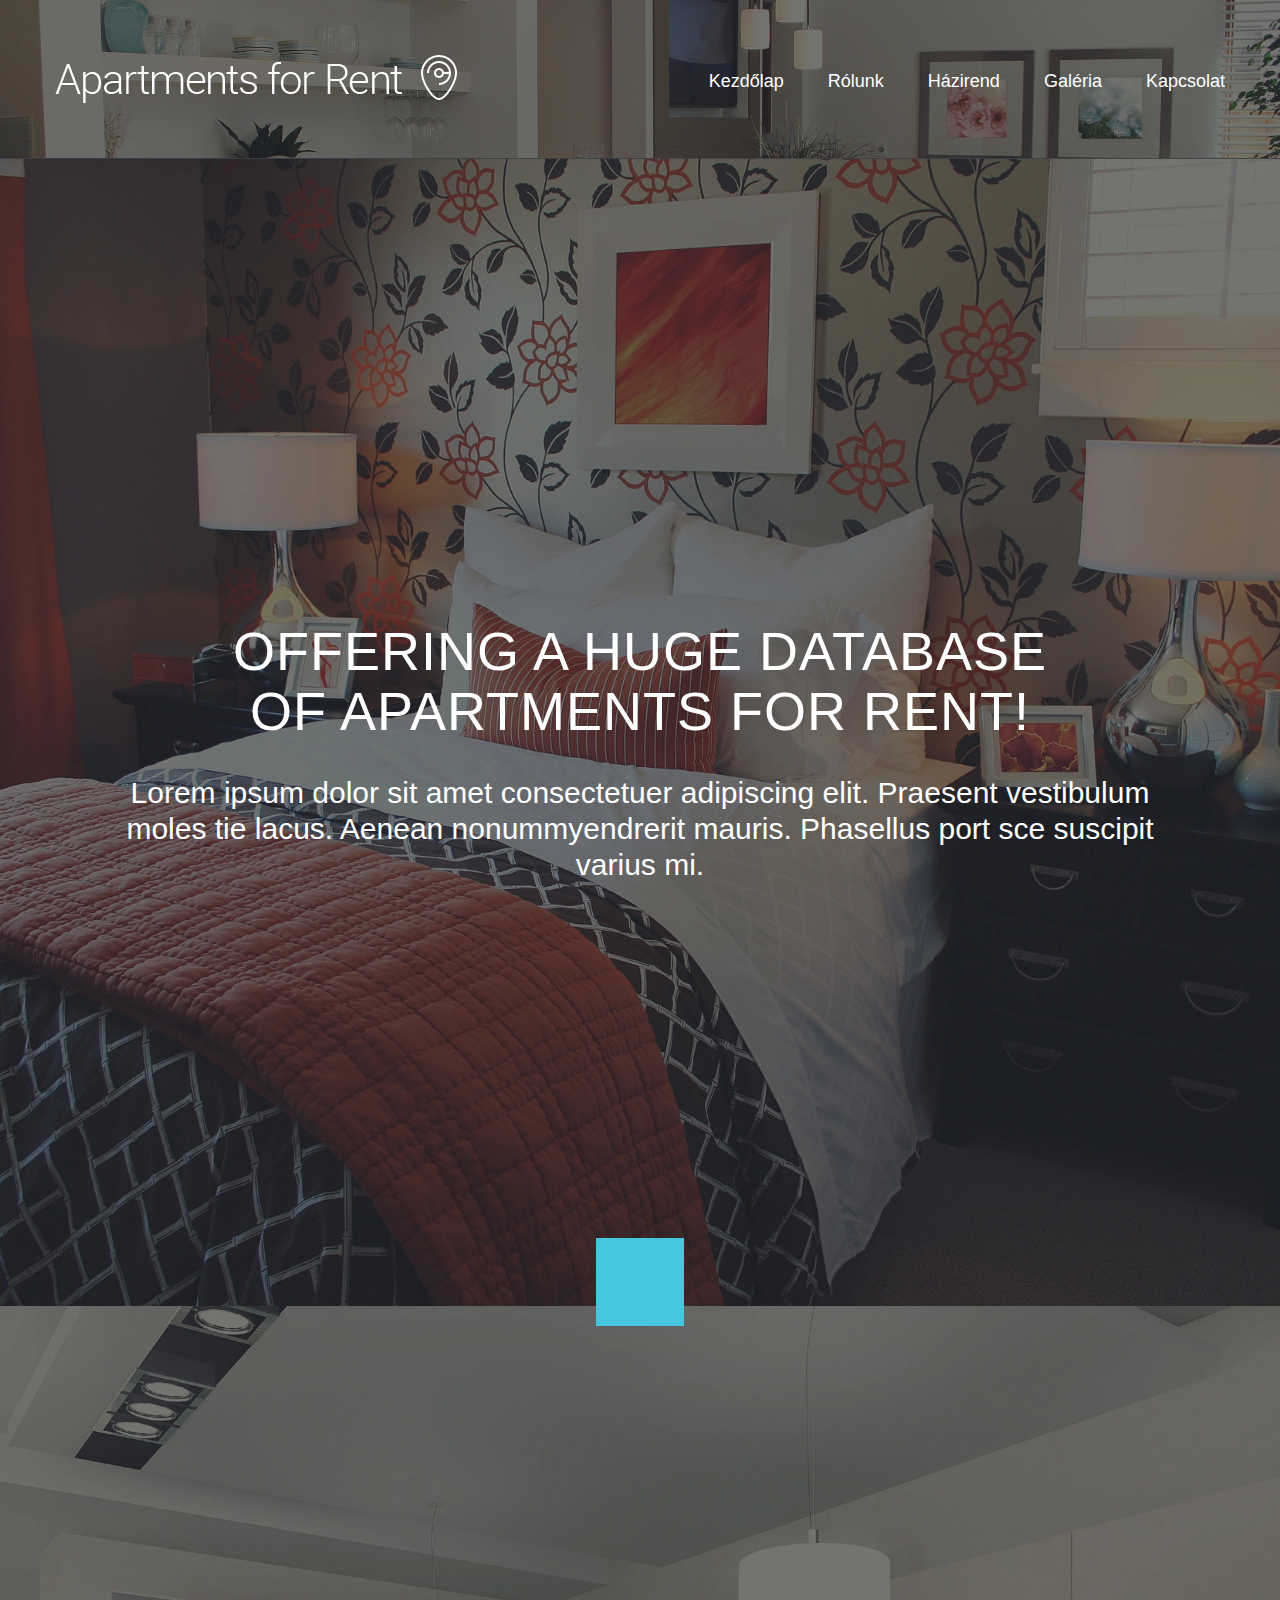
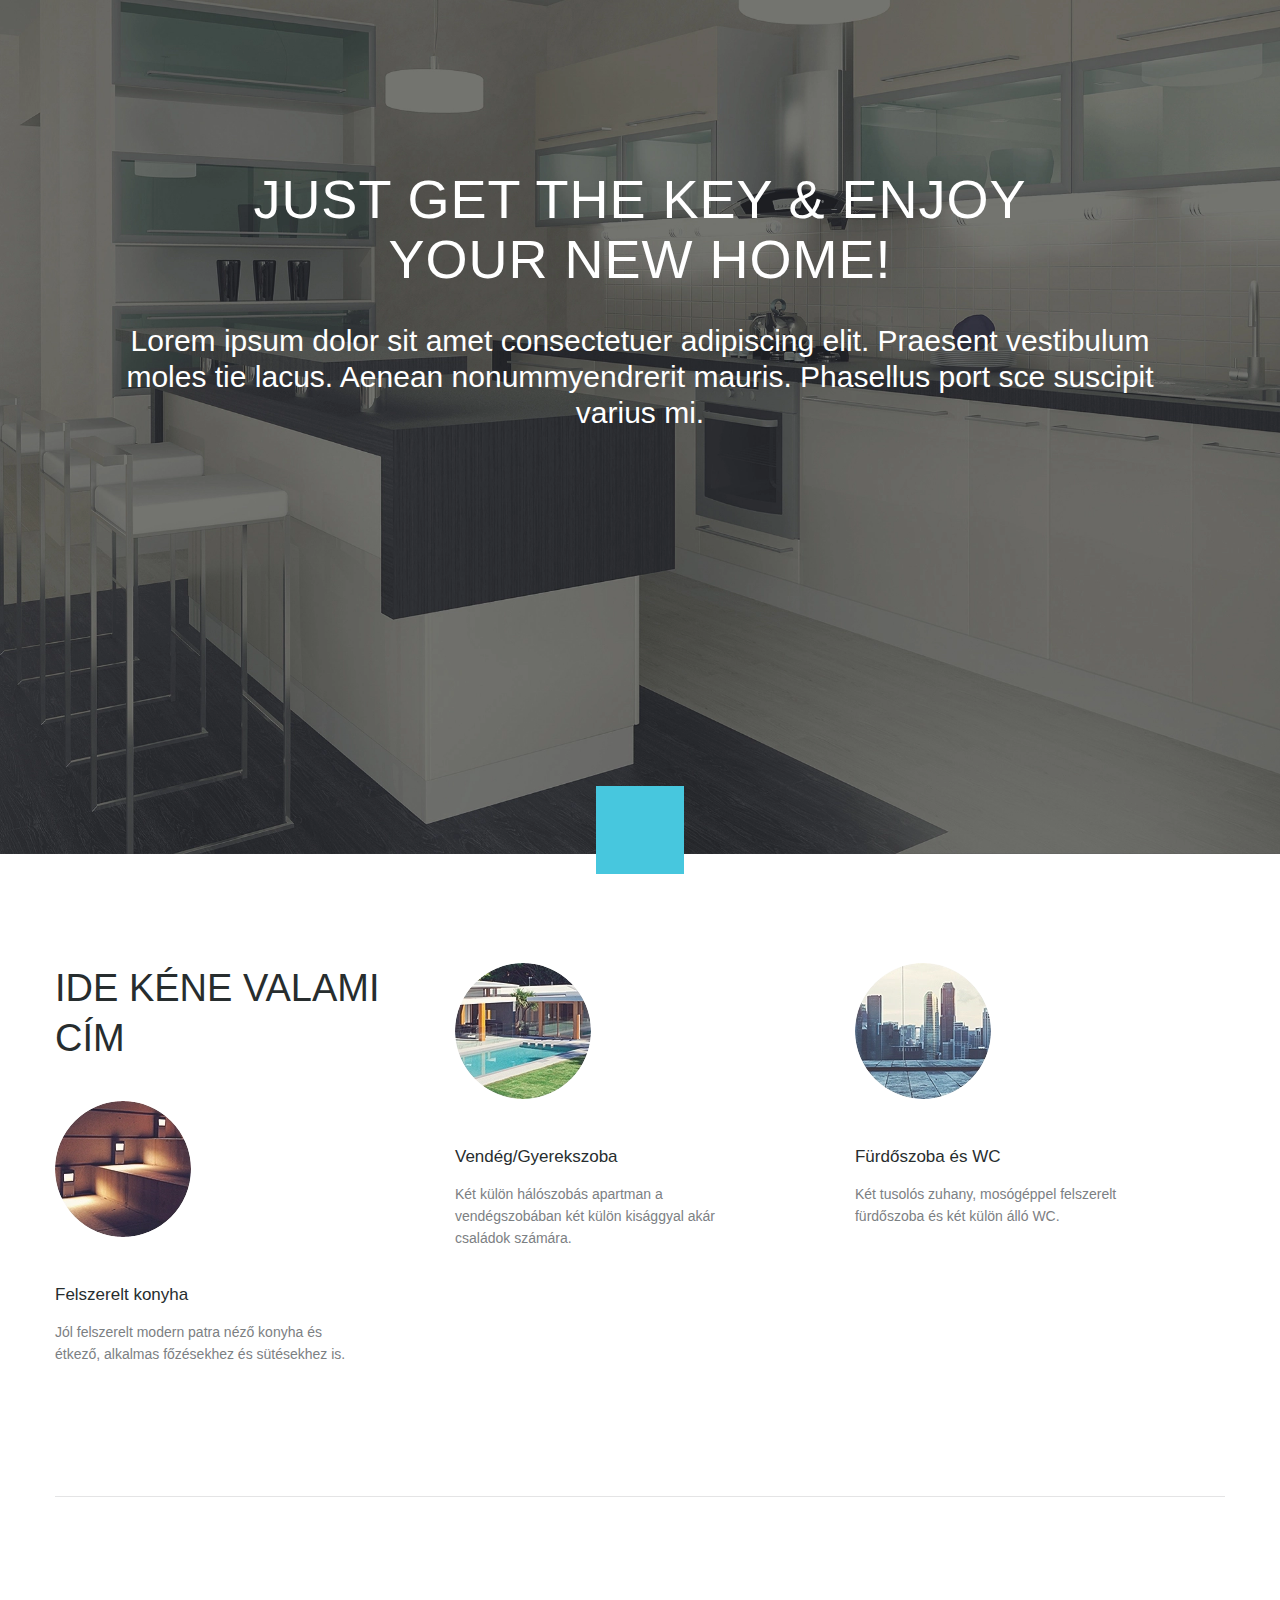
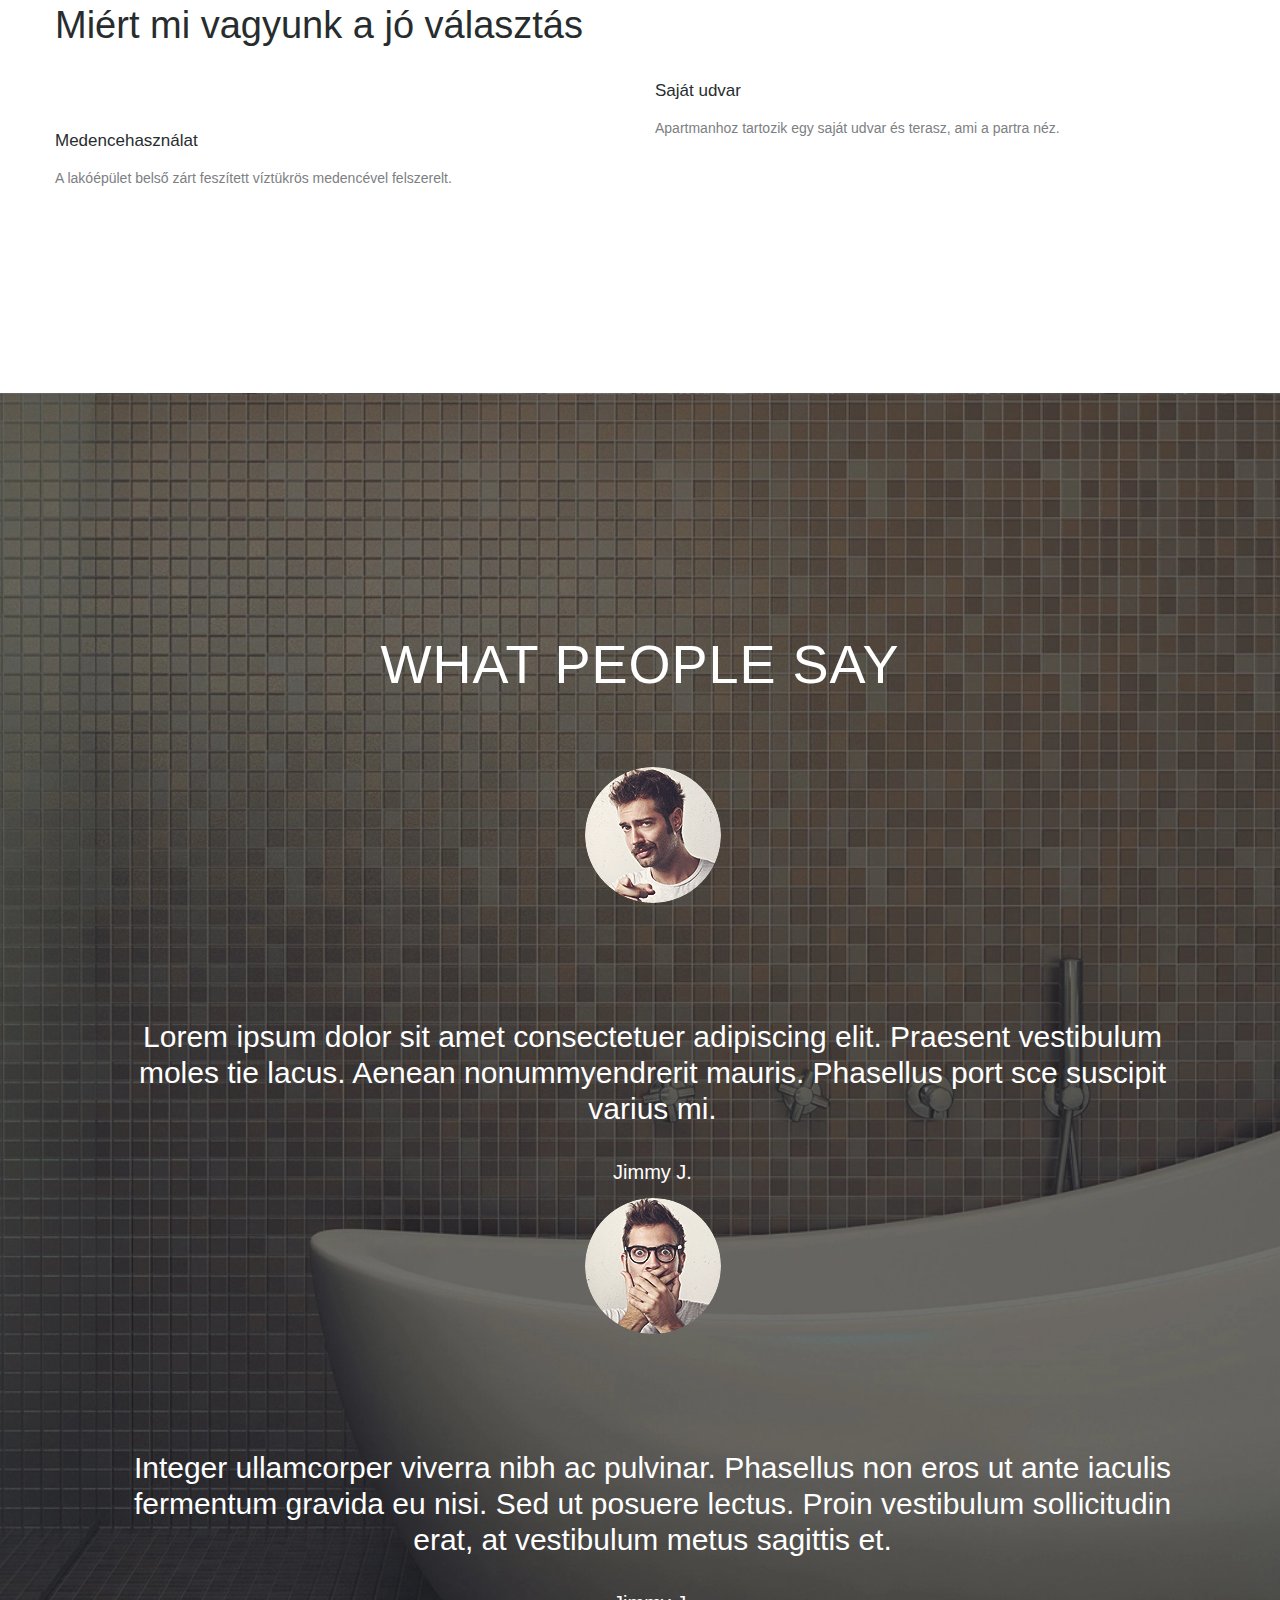
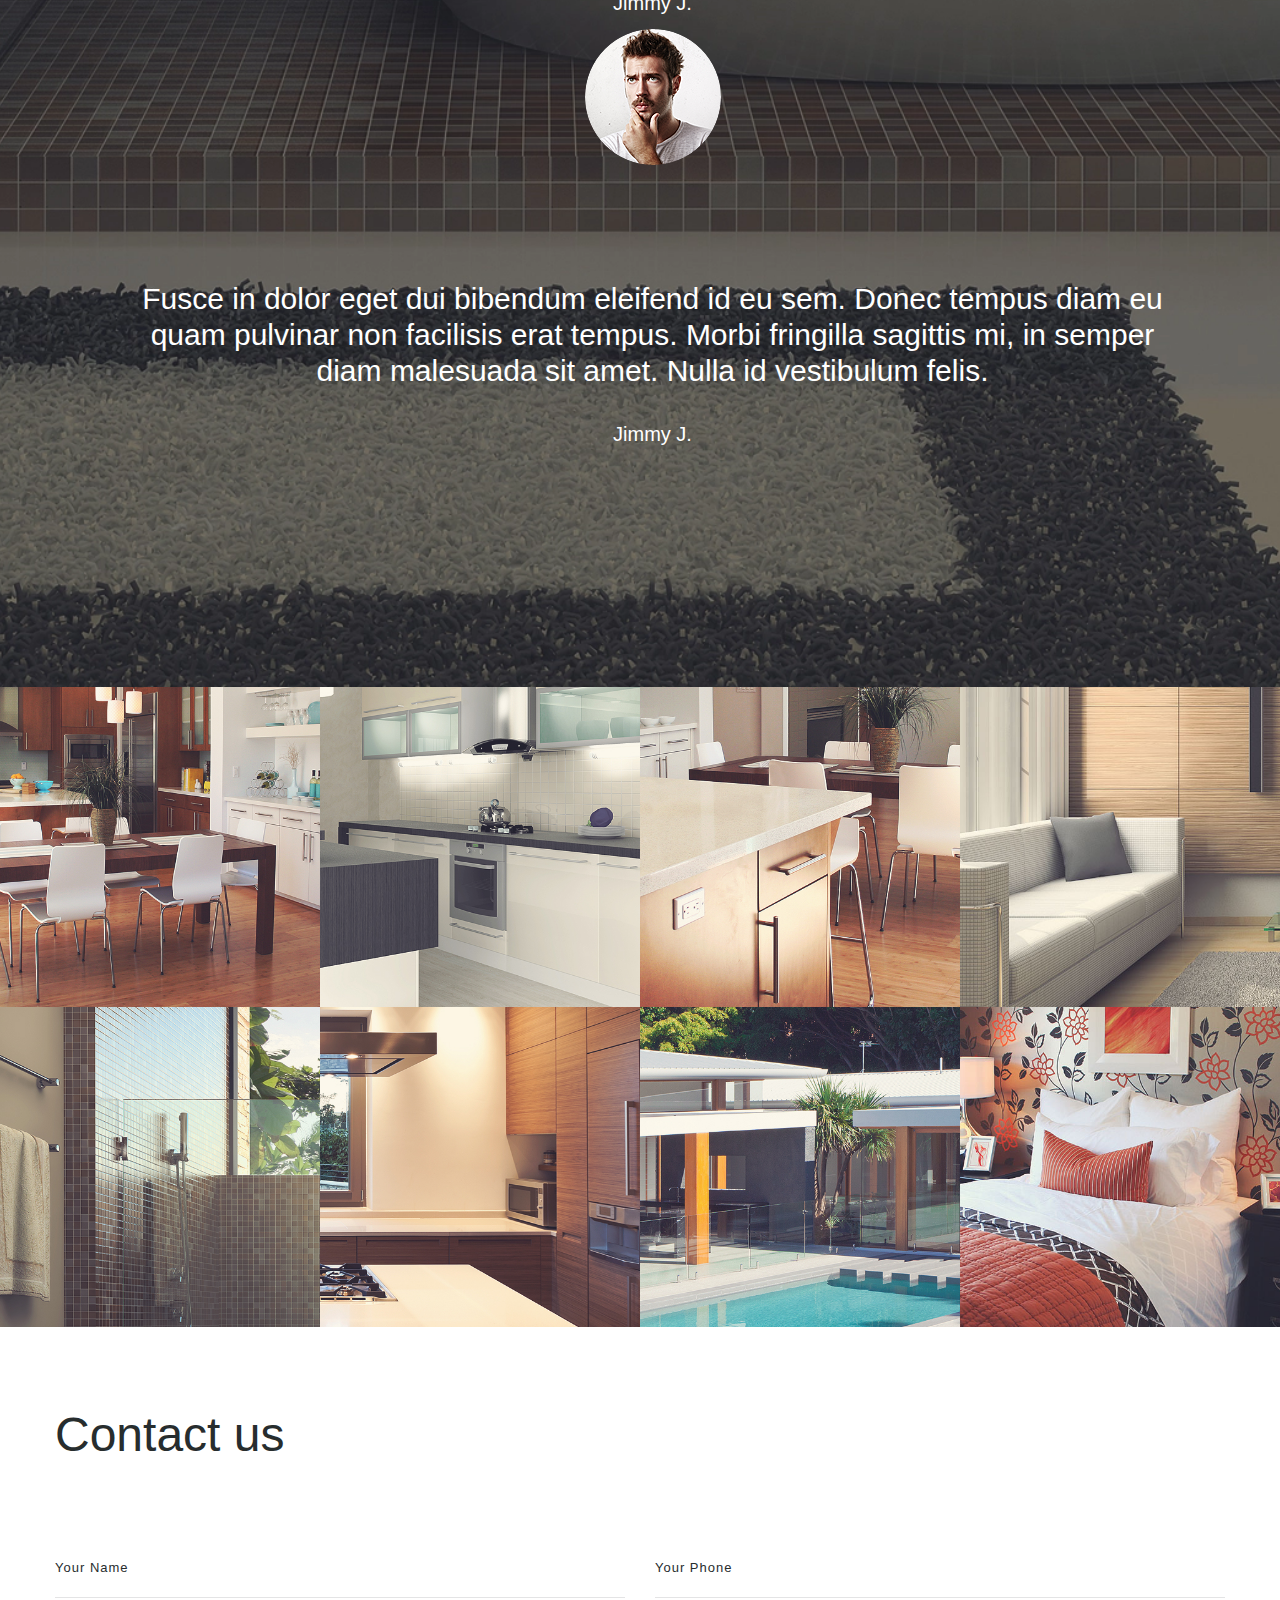
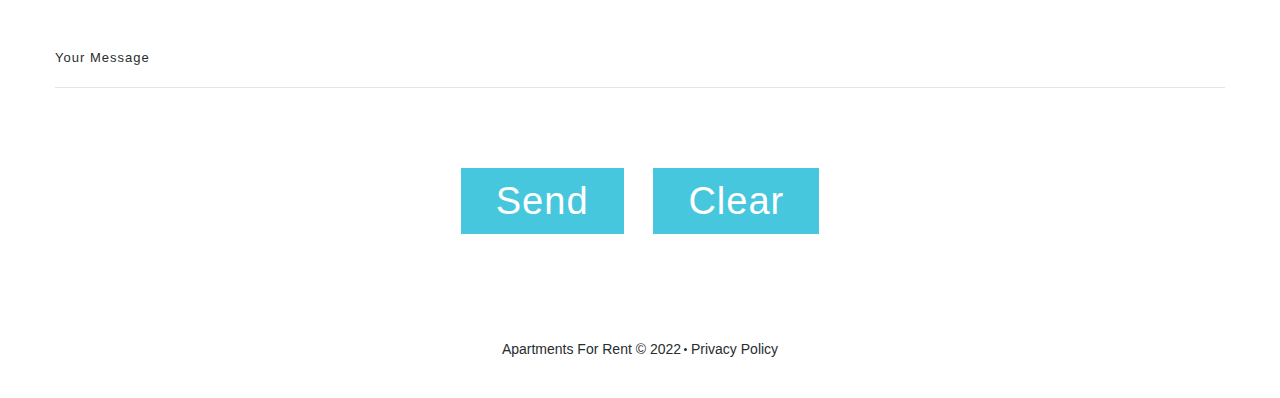
==== commit 6edc6a5b: "Add files and some minor html changes" ====
--- a/index.html
+++ b/index.html
@@ -2,32 +2,8 @@
 <html xmlns="https://www.w3.org/1999/xhtml" xml:lang="hu-hu" lang="hu-hu">
   <head>
     <meta http-equiv="content-type" content="text/html; charset=utf-8" />
-    <title>Home</title>
-    <!--<script src="/cdn-cgi/apps/head/3ts2ksMwXvKRuG480KNifJ2_JNM.js"></script>
-	<link href="https://livedemo00.template-help.com/joomla_55436/index.php" rel="canonical" />
-    <link
-      href="/joomla_55436/index.php?format=feed&amp;type=rss"
-      rel="alternate"
-      type="application/rss+xml"
-      title="RSS 2.0"
-    />
-    <link
-      href="/joomla_55436/index.php?format=feed&amp;type=atom"
-      rel="alternate"
-      type="application/atom+xml"
-      title="Atom 1.0"
-    />
-    <link
-      href="/joomla_55436/templates/theme3184/favicon.ico"
-      rel="shortcut icon"
-      type="image/vnd.microsoft.icon"
-    />
-    <link
-      href="https://livedemo00.template-help.com/joomla_55436/index.php/component/search/?layout=theme3184:category&amp;id=8&amp;Itemid=101&amp;format=opensearch"
-      rel="search"
-      title="Search Apartments For Rent"
-      type="application/opensearchdescription+xml"
-    />-->
+    <title>Marina Apartman - Balatonszemes</title>
+    <!--<script src="/cdn-cgi/apps/head/3ts2ksMwXvKRuG480KNifJ2_JNM.js"></script>-->
     <link rel="stylesheet" href="./assets/css/layout.css" type="text/css" />
     <link
       rel="stylesheet"
@@ -201,173 +177,6 @@
     <div id="wrapper">
       <div class="wrapper-inner">
         <div class="bg_top">
-          <!-- Top -->
-          <div id="top">
-            <div class="moduletable search">
-              <div class="module_container">
-                <header><h3 class="moduleTitle">Search</h3></header>
-                <div role="search" class="mod-search mod-search__search">
-                  <form
-                    action="/joomla_55436/index.php"
-                    method="post"
-                    class="navbar-form"
-                  >
-                    <label for="searchword-102" class="element-invisible"
-                      >Search ...</label
-                    >
-                    <input
-                      id="searchword-102"
-                      name="searchword"
-                      maxlength="200"
-                      class="inputbox mod-search_searchword"
-                      type="text"
-                      size="20"
-                      placeholder=" "
-                      required
-                    />
-                    <button
-                      class="button btn btn-primary"
-                      onclick="this.form.searchword.focus();"
-                    ></button>
-                    <input type="hidden" name="task" value="search" />
-                    <input type="hidden" name="option" value="com_search" />
-                    <input type="hidden" name="Itemid" value="101" />
-                  </form>
-                </div>
-              </div>
-            </div>
-            <div class="moduletable login-form">
-              <div class="module_container">
-                <header><h3 class="moduleTitle">Login</h3></header>
-                <form
-                  action="/joomla_55436/index.php"
-                  method="post"
-                  id="login-form-107"
-                  class="form-inline"
-                >
-                  <div class="mod-login_userdata">
-                    <div id="form-login-username-107" class="control-group">
-                      <div class="controls">
-                        <input
-                          id="mod-login_username-107"
-                          class="inputbox mod-login_username"
-                          type="text"
-                          name="username"
-                          tabindex="1"
-                          size="18"
-                          placeholder="User name"
-                          required
-                        />
-                      </div>
-                    </div>
-                    <div id="form-login-password-107" class="control-group">
-                      <div class="controls">
-                        <input
-                          id="mod-login_passwd-107"
-                          class="inputbox mod-login_passwd"
-                          type="password"
-                          name="password"
-                          tabindex="2"
-                          size="18"
-                          placeholder="Password"
-                          required
-                        />
-                      </div>
-                    </div>
-                    <label for="mod-login_remember-107" class="checkbox">
-                      <input
-                        id="mod-login_remember-107"
-                        class="mod-login_remember"
-                        type="checkbox"
-                        name="remember"
-                        value="yes"
-                      />
-                      Remember me
-                    </label>
-
-                    <ul class="unstyled">
-                      <li>
-                        <a
-                          href="#"
-                          class=""
-                          title="Forgot your username?"
-                          >Forgot your username?</a
-                        >
-                      </li>
-                      <li>
-                        <a
-                          href="#"
-                          class=""
-                          title="Forgot your password?"
-                          >Forgot your password?</a
-                        >
-                      </li>
-                      <li>
-                        <a href="#"
-                          >Create an account</a
-                        >
-                      </li>
-                    </ul>
-                    <div class="mod-login_submit">
-                      <button
-                        type="submit"
-                        tabindex="3"
-                        name="Submit"
-                        class="btn btn-primary"
-                      >
-                        Sign in
-                      </button>
-                    </div>
-                    <input type="hidden" name="option" value="com_users" />
-                    <input type="hidden" name="task" value="user.login" />
-                    <input
-                      type="hidden"
-                      name="return"
-                      value="aW5kZXgucGhwP0l0ZW1pZD0xMDE="
-                    />
-                    <input
-                      type="hidden"
-                      name="c01646b19c94febf31f5b7d9ab742291"
-                      value="1"
-                    />
-                  </div>
-                </form>
-                <!--<script>
-                  jQuery(document).bind("ready", function () {
-                    validator = jQuery("#login-form__107").validate({
-                      wrapper: "mark",
-                    });
-                  });
-                </script>-->
-                <div class="lr_social_login_basic_150">
-                  <div class="lr_providers">
-                    <div class="lr_icons_box">
-                      <div>
-                        <a
-                          class="lr_providericons lr_facebook"
-                          href="javascript:void(0);"
-                          onclick="javascript:window.open('https://www.facebook.com/dialog/oauth?client_id=296188807244109&amp;redirect_uri=https://livedemo00.template-help.com/joomla_55436/?provider=facebook&amp;display=popup&amp;scope=email,user_photos,user_about_me,user_hometown,user_photos','Facebook','toolbar=0,scrollbars=0,location=0,statusbar=0,menubar=0,resizable=0,width=400px,height=400px');"
-                          rel="nofollow"
-                          title="Login with Facebook"
-                          >Login with Facebook</a
-                        >
-                      </div>
-                      <div>
-                        <a
-                          class="lr_providericons lr_google"
-                          href="javascript:void(0);"
-                          onclick="javascript:window.open('https://accounts.google.com/o/oauth2/auth?response_type=code&amp;redirect_uri=https://livedemo00.template-help.com/joomla_55436/?provider=google&amp;client_id=4ea43331a8b16c6ddb33685fc03635a8&amp;scope=https%3A%2F%2Fwww.googleapis.com%2Fauth%2Fuserinfo.profile+https%3A%2F%2Fwww.googleapis.com%2Fauth%2Fuserinfo.email','Google','toolbar=0,scrollbars=0,location=0,statusbar=0,menubar=0,resizable=0,width=400px,height=400px');"
-                          rel="nofollow"
-                          title="Login with Google +"
-                          >Login with Google +</a
-                        >
-                      </div>
-                    </div>
-                  </div>
-                </div>
-              </div>
-            </div>
-          </div>
           <!-- Header -->
           <div id="header">
             <div class="row-container">
@@ -388,551 +197,24 @@
                     >
                       <img
                         src="./assets/images/logo.png"
-                        alt="Apartments For Rent"
+                        alt="Marina Apartman"
                       />
-                      <h1>Apartments For Rent</h1>
+                      <h1>Marina Apartman</h1>
                     </a>
                   </div>
                   <nav class="moduletable span7">
                     <div class="module_container">
                       <div class="icemegamenu">
                         <ul id="icemegamenu">
-                          <li
-                            id="iceMenu_101"
-                            class="iceMenuLiLevel_1 mzr-drop parent current active fullwidth"
-                          >
+                          <li id="iceMenu_356" class="iceMenuLiLevel_1">
                             <a
-                              href="#"
-                              class="icemega_active iceMenuTitle"
-                              data-anchor="header"
-                            >
-                              <span class="icemega_title icemega_nosubtitle"
-                                >Home</span
-                              >
-                            </a>
-                            <ul
-                              class="icesubMenu sub_level_1"
-                              style="width: 100%"
-                            >
-                              <li>
-                                <div
-                                  style="float: left; width: 25%"
-                                  class="iceCols"
-                                >
-                                  <ul>
-                                    <li
-                                      id="iceMenu_357"
-                                      class="iceMenuLiLevel_2"
-                                    >
-                                      <div
-                                        class="icemega_cover_module"
-                                        style="width: 280px"
-                                      >
-                                        <div
-                                          class="icemega_modulewrap about_us"
-                                          style="width: auto"
-                                        >
-                                          <h3 class="moduleTitle">About us</h3>
-                                          <div
-                                            class="mod-article-single mod-article-single__about_us"
-                                            id="module_161"
-                                          >
-                                            <div
-                                              class="item__module"
-                                              id="item_183"
-                                            >
-                                              <div class="item_content">
-                                                <!-- Intro Text -->
-                                                <div class="item_introtext">
-                                                  <p>
-                                                    Lorem ipsum dolor sit amet
-                                                    consectetuer adipiscing
-                                                    elit. Praesent vestibulum
-                                                    molestie lacus. Aenean
-                                                    nonummyendrerit mauris.
-                                                  </p>
-
-                                                  <p>
-                                                    Phasellus porta. Fusce
-                                                    suscipit varius mi. Cum
-                                                    sociis natoque penatibus et
-                                                    magnis dis par turient ontes
-                                                    nascetur ridiculus mus.
-                                                    Nulla dui. Fusce feugiat
-                                                    malesuada odio.
-                                                  </p>
-
-                                                  <p>
-                                                    Morbi nunc odio gravida
-                                                    atcursus nec luctus a lorem.
-                                                    Maecenas tristique orci ac
-                                                    sem. Duis ultricies pharetra
-                                                    magna. Donec accumsan
-                                                    malesuada orci.
-                                                  </p>
-                                                </div>
-                                              </div>
-                                            </div>
-                                          </div>
-                                        </div>
-                                      </div>
-                                    </li>
-                                  </ul>
-                                </div>
-                                <div
-                                  style="float: left; width: 16.6%"
-                                  class="iceCols"
-                                >
-                                  <ul>
-                                    <li
-                                      id="iceMenu_358"
-                                      class="iceMenuLiLevel_2"
-                                    >
-                                      <div
-                                        class="icemega_cover_module"
-                                        style="width: 280px"
-                                      >
-                                        <div
-                                          class="icemega_modulewrap"
-                                          style="width: auto"
-                                        >
-                                          <h3 class="moduleTitle">
-                                            Categories
-                                          </h3>
-                                          <ul class="categories-module">
-                                            <li>
-                                              <a
-                                                href="#"
-                                                >Blog. Donec eu elit in
-                                              </a>
-                                            </li>
-                                            <li>
-                                              <a
-                                                href="#"
-                                                >Blog. In neque arcu</a
-                                              >
-                                            </li>
-                                            <li>
-                                              <a
-                                                href="#"
-                                                >Blog. Quisque gravida</a
-                                              >
-                                            </li>
-                                            <li>
-                                              <a
-                                                href="#"
-                                                >Blog. Vivamus luctus</a
-                                              >
-                                            </li>
-                                            <li>
-                                              <a
-                                                href="#"
-                                                >Blog. Vivamus augue</a
-                                              >
-                                            </li>
-                                            <li>
-                                              <a
-                                                href="#"
-                                                >Blog. Curabitur eu</a
-                                              >
-                                            </li>
-                                          </ul>
-                                        </div>
-                                      </div>
-                                    </li>
-                                    <li
-                                      id="iceMenu_359"
-                                      class="iceMenuLiLevel_2"
-                                    >
-                                      <div
-                                        class="icemega_cover_module"
-                                        style="width: 280px"
-                                      >
-                                        <div
-                                          class="icemega_modulewrap"
-                                          style="width: auto"
-                                        >
-                                          <h3 class="moduleTitle">
-                                            New services
-                                          </h3>
-                                          <div
-                                            class="mod-newsflash-adv mod-newsflash-adv__ cols-1"
-                                            id="module_162"
-                                          >
-                                            <div class="row-fluid">
-                                              <article
-                                                class="span12 item item_num0 item__module"
-                                                id="item_172"
-                                              >
-                                                <div class="item_content">
-                                                  <!-- Item title -->
-                                                  <h6
-                                                    class="item_title item_title__"
-                                                  >
-                                                    <a
-                                                      href="#"
-                                                      >Aliquam leote llus dolor
-                                                    </a>
-                                                  </h6>
-
-                                                  <!-- Read More link -->
-                                                </div>
-                                                <div class="clearfix"></div>
-                                              </article>
-                                            </div>
-                                            <div class="row-fluid">
-                                              <article
-                                                class="span12 item item_num1 item__module"
-                                                id="item_173"
-                                              >
-                                                <div class="item_content">
-                                                  <!-- Item title -->
-                                                  <h6
-                                                    class="item_title item_title__"
-                                                  >
-                                                    <a
-                                                      href="#"
-                                                      >Dapibus eget element</a
-                                                    >
-                                                  </h6>
-
-                                                  <!-- Read More link -->
-                                                </div>
-                                                <div class="clearfix"></div>
-                                              </article>
-                                            </div>
-                                            <div class="row-fluid">
-                                              <article
-                                                class="span12 item item_num2 item__module lastItem"
-                                                id="item_174"
-                                              >
-                                                <div class="item_content">
-                                                  <!-- Item title -->
-                                                  <h6
-                                                    class="item_title item_title__"
-                                                  >
-                                                    <a
-                                                      href="#"
-                                                      >Curs elfend elit
-                                                      aenean</a
-                                                    >
-                                                  </h6>
-
-                                                  <!-- Read More link -->
-                                                </div>
-                                                <div class="clearfix"></div>
-                                              </article>
-                                            </div>
-                                            <div class="clearfix"></div>
-                                          </div>
-                                        </div>
-                                      </div>
-                                    </li>
-                                  </ul>
-                                </div>
-                                <div
-                                  style="float: left; width: 25%"
-                                  class="iceCols"
-                                >
-                                  <ul>
-                                    <li
-                                      id="iceMenu_360"
-                                      class="iceMenuLiLevel_2"
-                                    >
-                                      <div
-                                        class="icemega_cover_module"
-                                        style="width: 280px"
-                                      >
-                                        <div
-                                          class="icemega_modulewrap offer"
-                                          style="width: auto"
-                                        >
-                                          <h3 class="moduleTitle">
-                                            What we offer
-                                          </h3>
-                                          <div
-                                            class="mod-article-single mod-article-single__offer"
-                                            id="module_163"
-                                          >
-                                            <div
-                                              class="item__module"
-                                              id="item_184"
-                                            >
-                                              <div class="item_content">
-                                                <!-- Intro Text -->
-                                                <div class="item_introtext">
-                                                  <ul class="list1">
-                                                    <li>
-                                                      <a href="#"
-                                                        >Donec sit amet
-                                                      </a>
-                                                    </li>
-                                                    <li>
-                                                      <a href="#"
-                                                        >Lorem ipsum
-                                                      </a>
-                                                    </li>
-                                                    <li>
-                                                      <a href="#"
-                                                        >Dolor sit amet
-                                                      </a>
-                                                    </li>
-                                                    <li>
-                                                      <a href="#"
-                                                        >Consectetuer
-                                                      </a>
-                                                    </li>
-                                                    <li>
-                                                      <a href="#"
-                                                        >Adipiscing elit</a
-                                                      >
-                                                    </li>
-                                                    <li>
-                                                      <a href="#"
-                                                        >Mauris ferment</a
-                                                      >
-                                                    </li>
-                                                    <li>
-                                                      <a href="#"
-                                                        >Dictum magna
-                                                      </a>
-                                                    </li>
-                                                  </ul>
-                                                  <ul class="list1">
-                                                    <li>
-                                                      <a href="#"
-                                                        >Sit amet con</a
-                                                      >
-                                                    </li>
-                                                    <li>
-                                                      <a href="#"
-                                                        >Sectetuer adip</a
-                                                      >
-                                                    </li>
-                                                    <li>
-                                                      <a href="#"
-                                                        >Tiscing elit</a
-                                                      >
-                                                    </li>
-                                                    <li>
-                                                      <a href="#"
-                                                        >Mauris fermen</a
-                                                      >
-                                                    </li>
-                                                    <li>
-                                                      <a href="#"
-                                                        >Tum dictum
-                                                      </a>
-                                                    </li>
-                                                    <li>
-                                                      <a href="#"
-                                                        >Magna sed laore</a
-                                                      >
-                                                    </li>
-                                                    <li>
-                                                      <a href="#"
-                                                        >Et aliquam leo</a
-                                                      >
-                                                    </li>
-                                                  </ul>
-                                                </div>
-                                              </div>
-                                            </div>
-
-                                            <div
-                                              class="mod-newsflash-adv_custom-link"
-                                            >
-                                              <a
-                                                href="#"
-                                                >Read more</a
-                                              >
-                                            </div>
-                                          </div>
-                                        </div>
-                                      </div>
-                                    </li>
-                                  </ul>
-                                </div>
-                                <div
-                                  style="float: left; width: 33.3%"
-                                  class="iceCols"
-                                >
-                                  <ul>
-                                    <li
-                                      id="iceMenu_361"
-                                      class="iceMenuLiLevel_2"
-                                    >
-                                      <div
-                                        class="icemega_cover_module"
-                                        style="width: 280px"
-                                      >
-                                        <div
-                                          class="icemega_modulewrap call"
-                                          style="width: auto"
-                                        >
-                                          <div
-                                            class="mod-article-single mod-article-single__call"
-                                            id="module_164"
-                                          >
-                                            <div
-                                              class="item__module"
-                                              id="item_185"
-                                            >
-                                              <!-- Intro Image -->
-                                              <figure
-                                                class="item_img img-intro img-intro__"
-                                              >
-                                                <img
-                                                  src="./assets/images/menu_img.jpg"
-                                                  alt=""
-                                                />
-                                              </figure>
-
-                                              <div class="item_content">
-                                                <!-- Item Title -->
-                                                <h4 class="item-title">
-                                                  Sedamu lacus ut enim
-                                                </h4>
-
-                                                <!-- Intro Text -->
-                                                <div class="item_introtext">
-                                                  call us: +1 800 559 6580
-                                                </div>
-                                              </div>
-                                            </div>
-                                          </div>
-                                        </div>
-                                      </div>
-                                    </li>
-                                  </ul>
-                                </div>
-                              </li>
-                            </ul>
-                          </li>
-                          <li
-                            id="iceMenu_134"
-                            class="iceMenuLiLevel_1 mzr-drop parent"
-                          >
-                            <a
-                              href="#"
+                              href="index.html"
                               class="iceMenuTitle"
                             >
                               <span class="icemega_title icemega_nosubtitle"
-                                >About</span
+                                >Kezdőlap</span
                               >
                             </a>
-                            <ul
-                              class="icesubMenu icemodules sub_level_1"
-                              style="width: 180px"
-                            >
-                              <li>
-                                <div
-                                  style="float: left; width: 180px"
-                                  class="iceCols"
-                                >
-                                  <ul>
-                                    <li
-                                      id="iceMenu_135"
-                                      class="iceMenuLiLevel_2"
-                                    >
-                                      <a
-                                        href="#"
-                                        class="iceMenuTitle"
-                                      >
-                                        <span
-                                          class="icemega_title icemega_nosubtitle"
-                                          >History</span
-                                        >
-                                      </a>
-                                    </li>
-                                    <li
-                                      id="iceMenu_136"
-                                      class="iceMenuLiLevel_2 mzr-drop parent"
-                                    >
-                                      <a
-                                        href="#"
-                                        class="iceMenuTitle"
-                                      >
-                                        <span
-                                          class="icemega_title icemega_nosubtitle"
-                                          >Team</span
-                                        >
-                                      </a>
-                                      <ul
-                                        class="icesubMenu icemodules sub_level_2"
-                                        style="width: 180px"
-                                      >
-                                        <li>
-                                          <div
-                                            style="float: left; width: 180px"
-                                            class="iceCols"
-                                          >
-                                            <ul>
-                                              <li
-                                                id="iceMenu_137"
-                                                class="iceMenuLiLevel_3"
-                                              >
-                                                <a
-                                                  href="#"
-                                                  class="iceMenuTitle"
-                                                >
-                                                  <span
-                                                    class="icemega_title icemega_nosubtitle"
-                                                    >Testimonials</span
-                                                  >
-                                                </a>
-                                              </li>
-                                            </ul>
-                                          </div>
-                                        </li>
-                                      </ul>
-                                    </li>
-                                    <li
-                                      id="iceMenu_138"
-                                      class="iceMenuLiLevel_2"
-                                    >
-                                      <a
-                                        href="#"
-                                        class="iceMenuTitle"
-                                      >
-                                        <span
-                                          class="icemega_title icemega_nosubtitle"
-                                          >FAQs</span
-                                        >
-                                      </a>
-                                    </li>
-                                    <li
-                                      id="iceMenu_171"
-                                      class="iceMenuLiLevel_2"
-                                    >
-                                      <a
-                                        href="#"
-                                        class="iceMenuTitle"
-                                      >
-                                        <span
-                                          class="icemega_title icemega_nosubtitle"
-                                          >Template settings</span
-                                        >
-                                      </a>
-                                    </li>
-                                    <li
-                                      id="iceMenu_133"
-                                      class="iceMenuLiLevel_2"
-                                    >
-                                      <a
-                                        href="#"
-                                        class="iceMenuTitle"
-                                      >
-                                        <span
-                                          class="icemega_title icemega_nosubtitle"
-                                          >Forum</span
-                                        >
-                                      </a>
-                                    </li>
-                                  </ul>
-                                </div>
-                              </li>
-                            </ul>
                           </li>
                           <li id="iceMenu_356" class="iceMenuLiLevel_1">
                             <a
@@ -940,7 +222,17 @@
                               class="iceMenuTitle"
                             >
                               <span class="icemega_title icemega_nosubtitle"
-                                >News</span
+                                >Rólunk</span
+                              >
+                            </a>
+                          </li>
+                          <li id="iceMenu_356" class="iceMenuLiLevel_1">
+                            <a
+                              href="#"
+                              class="iceMenuTitle"
+                            >
+                              <span class="icemega_title icemega_nosubtitle"
+                                >Házirend</span
                               >
                             </a>
                           </li>
@@ -953,7 +245,7 @@
                               class="iceMenuTitle"
                             >
                               <span class="icemega_title icemega_nosubtitle"
-                                >Gallery</span
+                                >Galéria</span
                               >
                             </a>
                           </li>
@@ -963,17 +255,7 @@
                               class="iceMenuTitle"
                             >
                               <span class="icemega_title icemega_nosubtitle"
-                                >Blog</span
-                              >
-                            </a>
-                          </li>
-                          <li id="iceMenu_142" class="iceMenuLiLevel_1">
-                            <a
-                              href="#"
-                              class="iceMenuTitle"
-                            >
-                              <span class="icemega_title icemega_nosubtitle"
-                                >Contact</span
+                                >Kapcsolat</span
                               >
                             </a>
                           </li>
@@ -1268,7 +550,7 @@
                               <h3
                                 class="item_title item_title__blocks line_bot"
                               >
-                                Ullamcorpe
+                                IDE KÉNE VALAMI CÍM
                               </h3>
 
                               <!-- Intro Image -->
@@ -1283,22 +565,11 @@
 
                               <!-- Introtext -->
                               <div class="item_introtext">
-                                <h4>Lorem ipsum dolor</h4>
+                                <h4>Felszerelt konyha</h4>
                                 <p>
-                                  Lorem ipsum dolor sit amet consectetuer adip
-                                  iscing elit. Praesent vestibulum molestie
-                                  lacus. Aenean nonummyendrerit mauri ellus
-                                  porta. Fusce suscipit varius mi um sociis
-                                  natoquibus et magn.
+                                  Jól felszerelt modern patra néző konyha és étkező, alkalmas főzésekhez és sütésekhez is.
                                 </p>
                               </div>
-
-                              <!-- Read More link -->
-                              <a
-                                class="btn btn-info readmore"
-                                href="#"
-                                ><span>Read more</span></a
-                              >
                             </div>
                             <div class="clearfix"></div>
                           </article>
@@ -1307,12 +578,6 @@
                             id="item_180"
                           >
                             <div class="item_content">
-                              <!-- Item title -->
-                              <h3
-                                class="item_title item_title__blocks line_bot"
-                              >
-                                Perspiciatis
-                              </h3>
 
                               <!-- Intro Image -->
                               <figure
@@ -1326,22 +591,11 @@
 
                               <!-- Introtext -->
                               <div class="item_introtext">
-                                <h4>Phasellus portausc</h4>
+                                <h4>Vendég/Gyerekszoba</h4>
                                 <p>
-                                  Lorem ipsum dolor sit amet consectetuer adip
-                                  iscing elit. Praesent vestibulum molestie
-                                  lacus. Aenean nonummyendrerit mauri ellus
-                                  porta. Fusce suscipit varius mi um sociis
-                                  natoquibus et magn.
+                                  Két külön hálószobás apartman a vendégszobában két külön kisággyal akár családok számára.
                                 </p>
                               </div>
-
-                              <!-- Read More link -->
-                              <a
-                                class="btn btn-info readmore"
-                                href="#"
-                                ><span>Read more</span></a
-                              >
                             </div>
                             <div class="clearfix"></div>
                           </article>
@@ -1350,12 +604,6 @@
                             id="item_181"
                           >
                             <div class="item_content">
-                              <!-- Item title -->
-                              <h3
-                                class="item_title item_title__blocks line_bot"
-                              >
-                                Voluptatem
-                              </h3>
 
                               <!-- Intro Image -->
                               <figure
@@ -1369,22 +617,11 @@
 
                               <!-- Introtext -->
                               <div class="item_introtext">
-                                <h4>Aenean nec eros</h4>
+                                <h4>Fürdőszoba és WC</h4>
                                 <p>
-                                  Lorem ipsum dolor sit amet consectetuer adip
-                                  iscing elit. Praesent vestibulum molestie
-                                  lacus. Aenean nonummyendrerit mauri ellus
-                                  porta. Fusce suscipit varius mi um sociis
-                                  natoquibus et magn.
+                                  Két tusolós zuhany, mosógéppel felszerelt fürdőszoba és két külön álló WC.
                                 </p>
                               </div>
-
-                              <!-- Read More link -->
-                              <a
-                                class="btn btn-info readmore"
-                                href="#"
-                                ><span>Read more</span></a
-                              >
                             </div>
                             <div class="clearfix"></div>
                           </article>
@@ -1405,145 +642,7 @@
                   <div id="component" class="span12">
                     <main role="main">
                       <!-- Content-top -->
-                      <div id="content-top-row" class="row-fluid">
-                        <div id="content-top">
-                          <div class="moduletable what-we-do line_bot span12">
-                            <div class="module_container">
-                              <header>
-                                <h3 class="moduleTitle">What we do</h3>
-                              </header>
-                              <div
-                                class="mod-newsflash-adv mod-newsflash-adv__what-we-do line_bot cols-4"
-                                id="module_168"
-                              >
-                                <div class="row-fluid">
-                                  <article
-                                    class="span3 item item_num0 item__module"
-                                    id="item_182"
-                                  >
-                                    <div class="item_content">
-                                      <i class="flaticon-light102"></i>
-                                      <!-- Item title -->
-                                      <h4
-                                        class="item_title item_title__what-we-do line_bot"
-                                      >
-                                        Lorem ipsum dolor
-                                      </h4>
-                                      <!-- Introtext -->
-                                      <div class="item_introtext">
-                                        <p>
-                                          Lorem ipsum dolor sit amet consect
-                                          etuer adip iscing elit. Praesent
-                                          vestibulum molestie lacus.
-                                        </p>
-                                      </div>
-
-                                      <!-- Read More link -->
-                                      <a
-                                        class="btn btn-info readmore"
-                                        href="#"
-                                        ><span>Read more</span></a
-                                      >
-                                    </div>
-                                    <div class="clearfix"></div>
-                                  </article>
-                                  <article
-                                    class="span3 item item_num1 item__module"
-                                    id="item_186"
-                                  >
-                                    <div class="item_content">
-                                      <i class="flaticon-paperclip1"></i>
-                                      <!-- Item title -->
-                                      <h4
-                                        class="item_title item_title__what-we-do line_bot"
-                                      >
-                                        Lorem ipsum dolor
-                                      </h4>
-                                      <!-- Introtext -->
-                                      <div class="item_introtext">
-                                        <p>
-                                          Lorem ipsum dolor sit amet consect
-                                          etuer adip iscing elit. Praesent
-                                          vestibulum molestie lacus.
-                                        </p>
-                                      </div>
-
-                                      <!-- Read More link -->
-                                      <a
-                                        class="btn btn-info readmore"
-                                        href="#"
-                                        ><span>Read more</span></a
-                                      >
-                                    </div>
-                                    <div class="clearfix"></div>
-                                  </article>
-                                  <article
-                                    class="span3 item item_num2 item__module"
-                                    id="item_187"
-                                  >
-                                    <div class="item_content">
-                                      <i class="flaticon-telephone116"></i>
-                                      <!-- Item title -->
-                                      <h4
-                                        class="item_title item_title__what-we-do line_bot"
-                                      >
-                                        Lorem ipsum dolor
-                                      </h4>
-                                      <!-- Introtext -->
-                                      <div class="item_introtext">
-                                        <p>
-                                          Lorem ipsum dolor sit amet consect
-                                          etuer adip iscing elit. Praesent
-                                          vestibulum molestie lacus.
-                                        </p>
-                                      </div>
-
-                                      <!-- Read More link -->
-                                      <a
-                                        class="btn btn-info readmore"
-                                        href="#"
-                                        ><span>Read more</span></a
-                                      >
-                                    </div>
-                                    <div class="clearfix"></div>
-                                  </article>
-                                  <article
-                                    class="span3 item item_num3 item__module lastItem"
-                                    id="item_188"
-                                  >
-                                    <div class="item_content">
-                                      <i class="flaticon-circularclock"></i>
-                                      <!-- Item title -->
-                                      <h4
-                                        class="item_title item_title__what-we-do line_bot"
-                                      >
-                                        Lorem ipsum dolor
-                                      </h4>
-                                      <!-- Introtext -->
-                                      <div class="item_introtext">
-                                        <p>
-                                          Lorem ipsum dolor sit amet consect
-                                          etuer adip iscing elit. Praesent
-                                          vestibulum molestie lacus.
-                                        </p>
-                                      </div>
-
-                                      <!-- Read More link -->
-                                      <a
-                                        class="btn btn-info readmore"
-                                        href="#"
-                                        ><span>Read more</span></a
-                                      >
-                                    </div>
-                                    <div class="clearfix"></div>
-                                  </article>
-                                </div>
-                                <div class="clearfix"></div>
-                              </div>
-                            </div>
-                          </div>
-                        </div>
-                      </div>
+
 
                       <div id="system-message-container"></div>
 
@@ -1557,7 +656,7 @@
                           <div class="moduletable img-left span6">
                             <div class="module_container">
                               <header>
-                                <h3 class="moduleTitle">Why us</h3>
+                                <h3 class="moduleTitle">Miért mi vagyunk a jó választás</h3>
                               </header>
                               <div
                                 class="mod-article-single mod-article-single__img-left"
@@ -1572,7 +671,7 @@
                                       href="#"
                                     >
                                       <img
-                                        src="./assets/images/why-us.jpg"
+                                        src="./assets/images/why-us.JPG"
                                         alt=""
                                       />
                                     </a>
@@ -1581,18 +680,8 @@
                                   <div class="item_content">
                                     <!-- Intro Text -->
                                     <div class="item_introtext">
-                                      <h4>Lorem ipsum dolor</h4>
-                                      <p>
-                                        Lorem ipsum dolor sit amet con sectetuer
-                                        adip iscing elit. Praesent vestibulum
-                                        molestie lacus. Aenean nonummyendrerit
-                                        mauri ellus porta.
-                                      </p>
-                                      <a
-                                        class="btn btn-info readmore"
-                                        href="#"
-                                        ><span>Read more</span></a
-                                      >
+                                      <h4>Medencehasználat</h4>
+                                      <p>A lakóépület belső zárt feszített víztükrös medencével felszerelt.</p>
                                     </div>
                                   </div>
                                 </div>
@@ -1602,7 +691,7 @@
                           <div class="moduletable img-left span6">
                             <div class="module_container">
                               <header>
-                                <h3 class="moduleTitle">Solutions</h3>
+                                <h3 class="moduleTitle"></h3>
                               </header>
                               <div
                                 class="mod-article-single mod-article-single__img-left"
@@ -1617,7 +706,7 @@
                                       href="#"
                                     >
                                       <img
-                                        src="./assets/images/solutions.jpg"
+                                        src="./assets/images/solutions.JPG"
                                         alt=""
                                       />
                                     </a>
@@ -1626,18 +715,8 @@
                                   <div class="item_content">
                                     <!-- Intro Text -->
                                     <div class="item_introtext">
-                                      <h4>Lorem ipsum dolor</h4>
-                                      <p>
-                                        Lorem ipsum dolor sit amet con sectetuer
-                                        adip iscing elit. Praesent vestibulum
-                                        molestie lacus. Aenean nonummyendrerit
-                                        mauri ellus porta.
-                                      </p>
-                                      <a
-                                        class="btn btn-info readmore"
-                                        href="#"
-                                        ><span>Read more</span></a
-                                      >
+                                      <h4>Saját udvar</h4>
+                                      <p>Apartmanhoz tartozik egy saját udvar és terasz, ami a partra néz.</p>
                                     </div>
                                   </div>
                                 </div>
